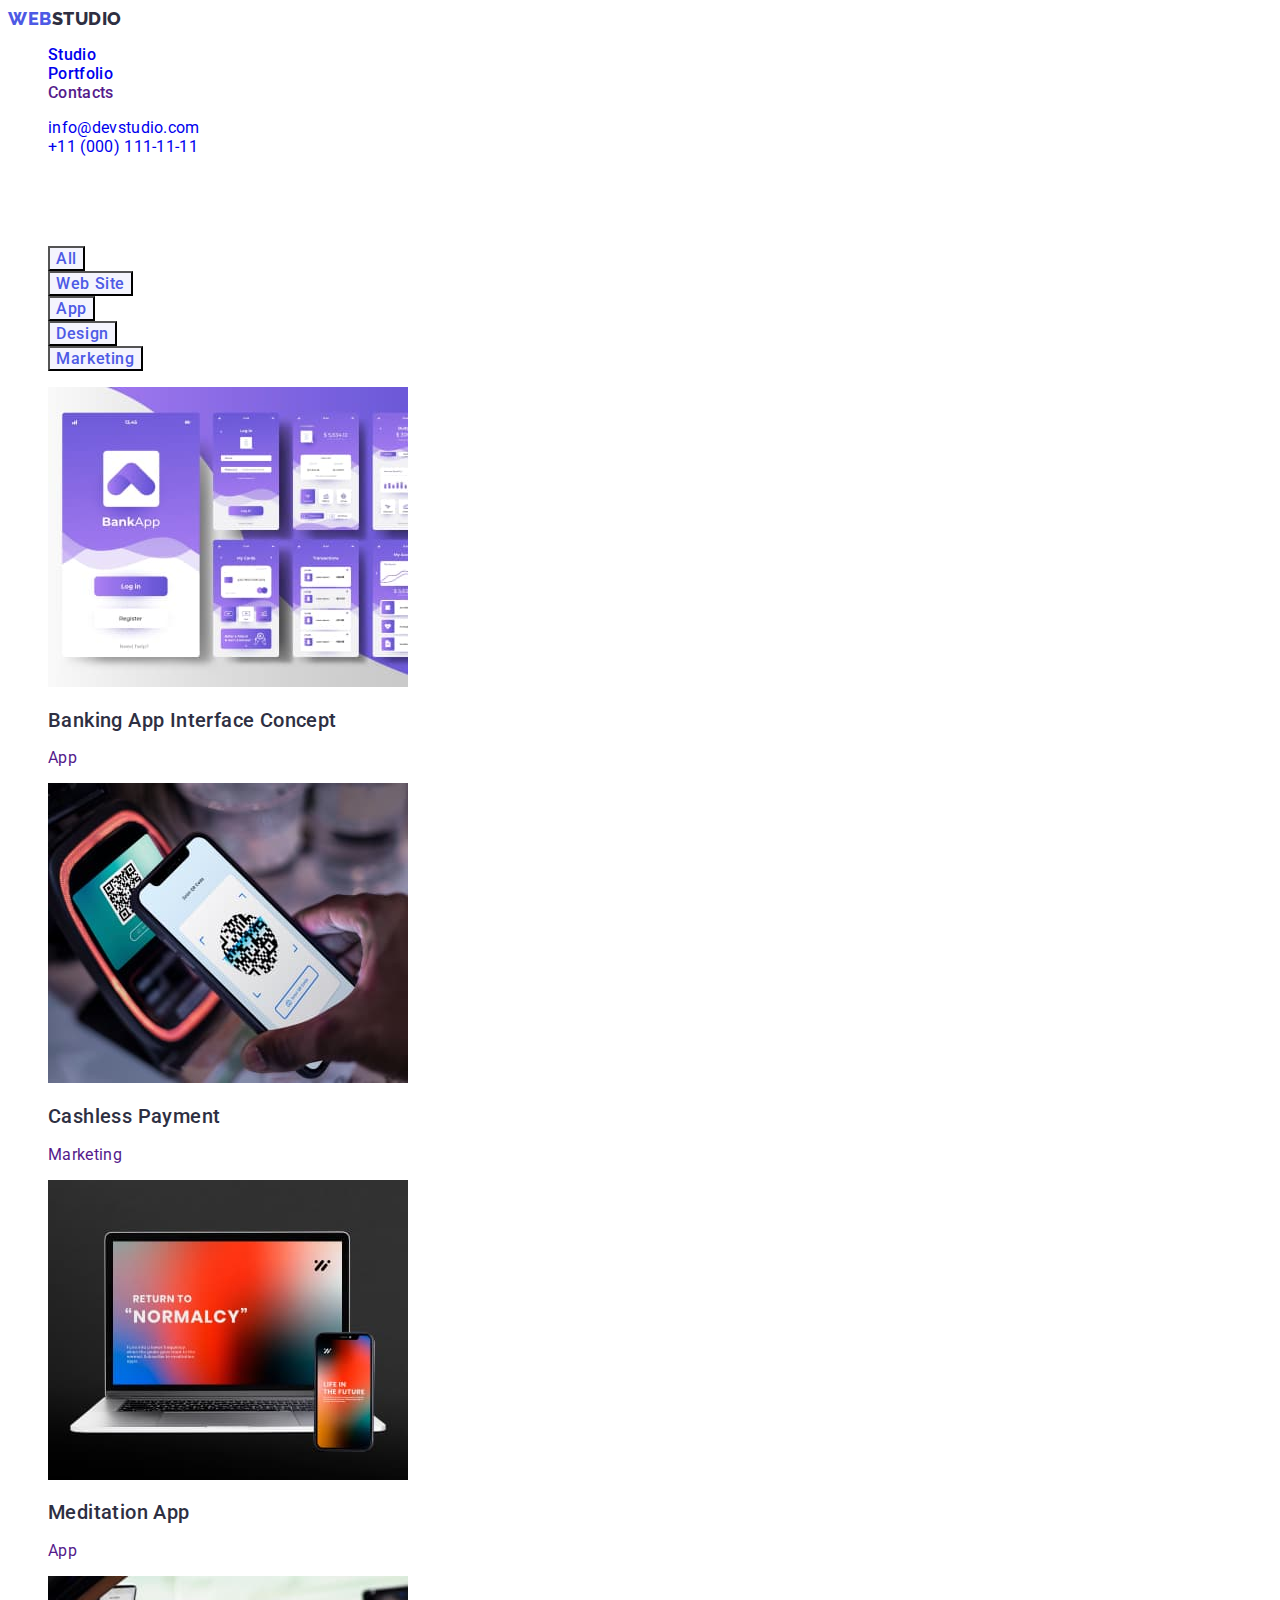
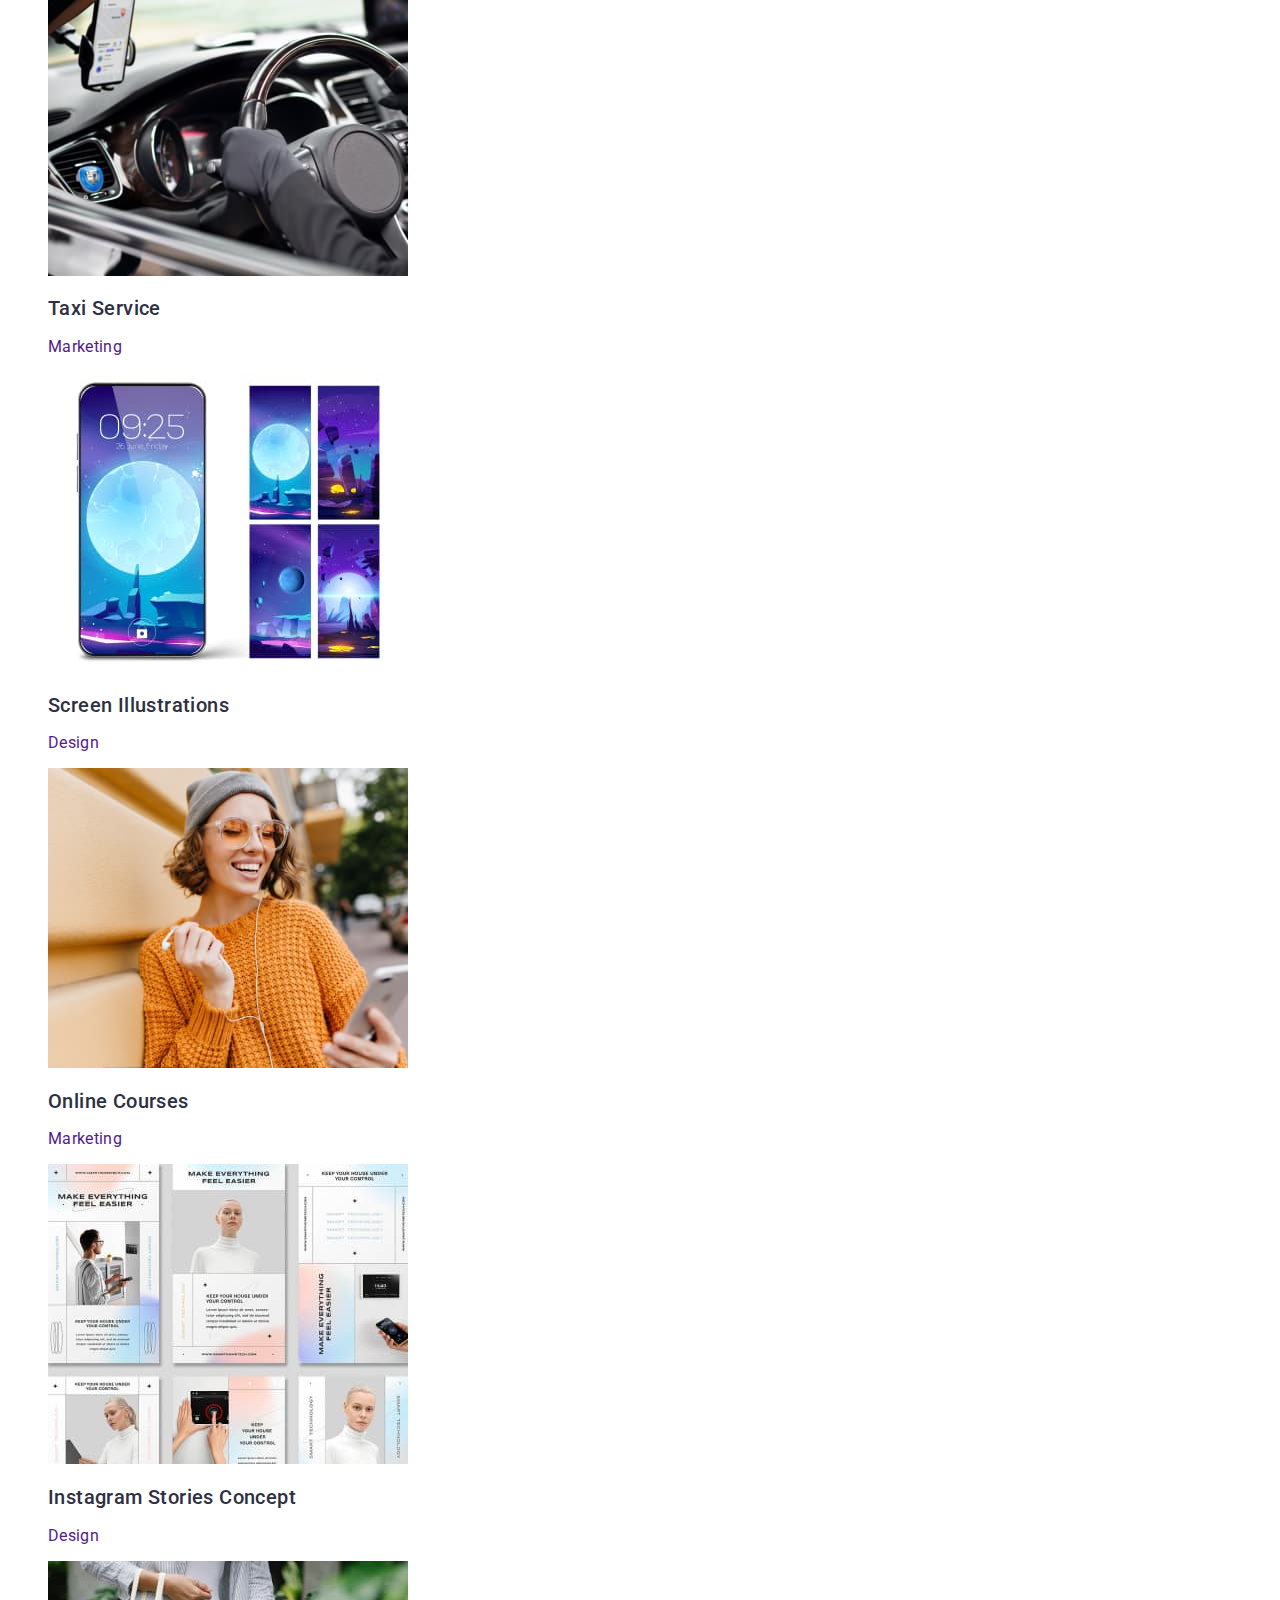
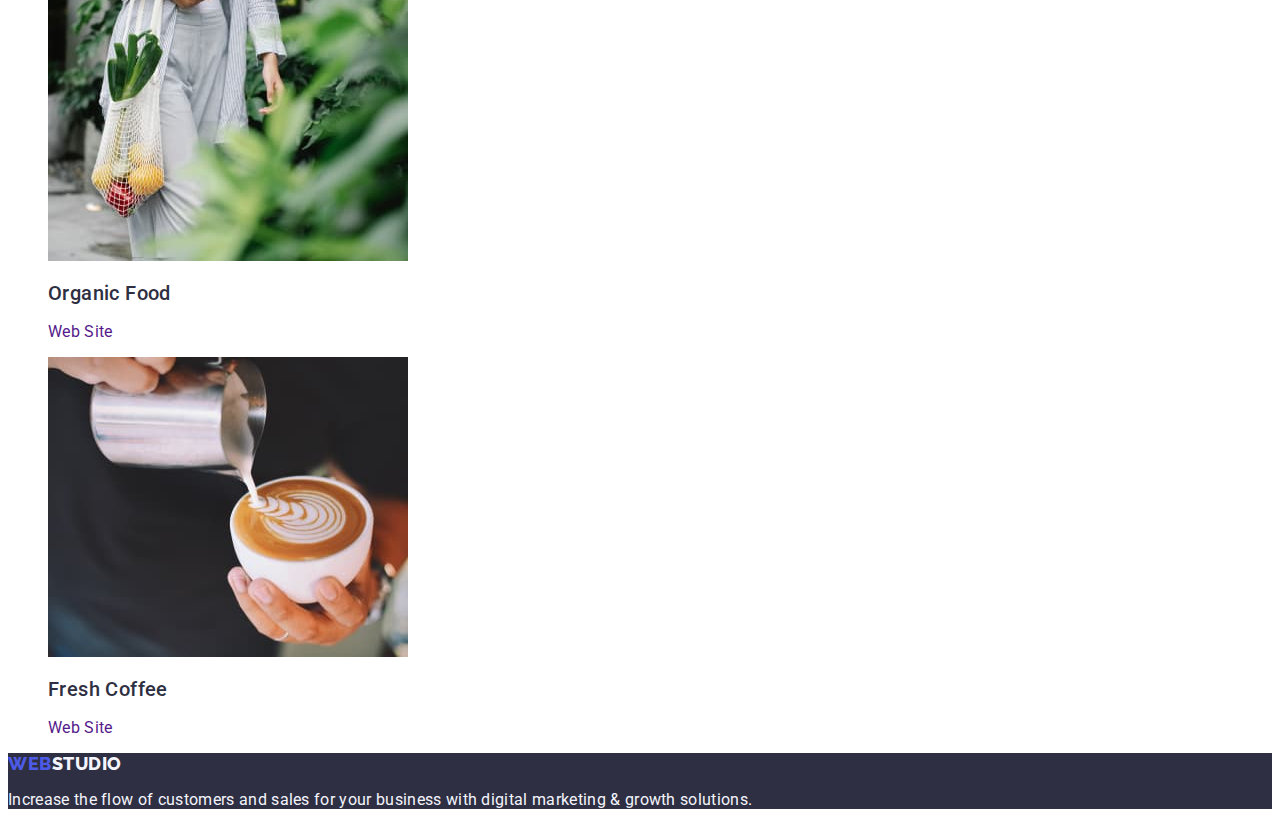
==== portfolio.html @ 608925b1 "update5" ====
<!DOCTYPE html>
<html lang="en">
  <head>
    <meta charset="UTF-8" />
    <meta http-equiv="X-UA-Compatible" content="IE=edge" />
    <meta name="viewport" content="width=device-width, initial-scale=1.0" />
    <title>Document</title>
    <link rel="preconnect" href="https://fonts.googleapis.com" />
    <link rel="preconnect" href="https://fonts.gstatic.com" crossorigin />
    <link
      href="https://fonts.googleapis.com/css2?family=Raleway:wght@800&family=Roboto:wght@400;500;700;900&display=swap"
      rel="stylesheet"
    />
    <link rel="stylesheet" href="./css/style.css" />
  </head>
  <body>
    <header class="page-header">
      <nav class="header-nav">
        <a href="./index.html" class="logo link ">Web<span class="logo logo-part link">Studio</span></a
        >
        <ul class="site-nav-list list">
          <li class="menu-item"><a href="./index.html" class="link">Studio</a></li>
          <li class="menu-item"><a href="./portfolio.html" class="link">Portfolio</a></li>
          <li class="menu-item"><a href="" class="link">Contacts</a></li>
        </ul>
      </nav>
      <address class="contact">
        <ul class="contact-nav-list list">
          <li>
            <a href="mailto:info@devstudio.com" class="email-link link"
              >info@devstudio.com</a
            >
          </li>
          <li>
            <a href="tel:+110001111111" class="tel-link link">+11 (000) 111-11-11</a>
          </li>
        </ul>
      </address>
    </header>

    <main>
      <section class="section">
        <h1 class="section-tittle security">Buttons</h1>
        <ul class="buttons-portfolio list">
          <li><button type="button" class="button">All</button></li>
          <li>
            <button type="button" class="button">Web Site</button>
          </li>
          <li><button type="button" class="button">App</button></li>
          <li>
            <button type="button" class="button">Design</button>
          </li>
          <li>
            <button type="button" class="button">Marketing</button>
          </li>
        </ul>
      
        <ul class="work-examples list">
          <li>
            <a href=""class="link work-examples-link"><img
              src="./images/banking-app-interfa-ceconcept.jpg"
              alt="Banking App Interface Concept"
              width="360"
            />
            <h2 class="title">Banking App Interface Concept</h2>
            <p class="text">App</p></a>
            
          </li>

          <li>
            <a href=""class="link work-examples-link"> <img
              src="./images/cashless-payment.jpg"
              alt="Cashless Payment"
              widht="360"
            />
            <h2 class="title">Cashless Payment</h2>
            <p class="text">Marketing</p></a>
           
          </li>
          <li>
            <a href=""class="link work-examples-link"> <img
              src="./images/meditation-app.jpg"
              alt="Meditation App"
              widht="360"
            />
            <h2 class="title">Meditation App</h2>
            <p class="text">App</p></a>
           
          </li>
          <li>
            <a href=""class="link work-examples-link"><img
              src="./images/taxi-service.jpg"
              alt="Taxi Service"
              widht="360"
            />
            <h2 class="title">Taxi Service</h2>
            <p class="text">Marketing</p></a>
            
          </li>
          <li>
            <a href=""class="link work-examples-link"><img
              src="./images/screen-illustrations.jpg"
              alt="Screen Illustrations"
              widht="360"
            />
            <h2 class="title">Screen Illustrations</h2>
            <p class="text">Design</p></a>
            
          </li>
          <li>
            <a href=""class="link work-examples-link"> <img
              src="./images/online-courses.jpg"
              alt="Online Courses"
              widht="360"
            />
            <h2 class="title">Online Courses</h2>
            <p class="text">Marketing</p></a>
           
          </li>
          <li>
            <a href=""class="link work-examples-link"><img
              src="./images/instagram-stories-concept.jpg"
              alt="Instagram Stories Concept"
              widht="360"
            />
            <h2 class="title">Instagram Stories Concept</h2>
            <p class="text">Design</p></a>
            
          </li>
          <li>
            <a href=""class="link work-examples-link"><img
              src="./images/organic-food.jpg"
              alt="Organic Food"
              widht="360"
            />
            <h2 class="title">Organic Food</h2>
            <p class="text">Web Site</p></a>
            
          </li>

          <li>
            <a href=""class="link work-examples-link"><img
              src="./images/fresh-coffee.jpg"
              alt="Fresh Coffee"
              widht="360"
            /><h2 class="title">Fresh Coffee</h2>
            <p class="text">Web Site</p></a>
            
            
          </li>
        </ul>
      </section>
    </main>
    <footer class="footer-content">
        <a href="./index.html" class="logo link">Web<span class="logo logo-part logo-footer link">Studio</span></a
          >
      <p class="text-footer">
        Increase the flow of customers and sales for your business with digital
        marketing & growth solutions.
      </p>
    </footer>
  </body>
</html>
---- css/style.css ----
/* :root {
  --main-font-family: "Roboto", sans-serif;
  --secondary-font-family: "Raleway", sans-serif;
  --primary-text-color: #434455;
  --title-text-color: #2e2f42;
  --accent-color: #4d5ae5;
  --primary-white-color: #fff;
  --hero-background-color: #2e2f42;
  --secondary-background-color: #f4f4fd;
  --buttom-focus-color: #404bbf;} */
.list {
  list-style: none;
}
.link {
  text-decoration: none;
}
.security {
  visibility: hidden;
}
button {
  cursor: pointer;
}
body {
  font-family: "Roboto", sans-serif; 
  letter-spacing: 0.02em;
  color: #434455;
  background-color: #fff;
}
.section-tittle {
  font-weight: 700;
  font-size: 36px;
  line-height: 1,11;
  text-align: center;
  text-transform: capitalize;
  color: #2E2F42;
}
.title {
  font-weight: 700;
  font-size: 36px;
  line-height: 1,11;
  text-transform: capitalize;
  letter-spacing: 0.02em;
  color: #2E2F42;
}
.text {
  font-weight: 400;
  font-size: 16px;
  line-height: 1,5;
}

/* header */
/* logo */
.logo {
  font-family:"Raleway", sans-serif ;
  font-weight: 800;
  font-size: 18px;
  line-height: 1.17;
  letter-spacing: 0.03em;
  text-transform: uppercase;
  text-decoration: none;
  color: #4d5ae5;

}
.logo-part {
  color: #2E2F42;
}
/* nav link */
.menu-item {
  font-weight: 500;
  font-size: 16px;
  line-height: 1,5;
  color: #2e2f42;
}
.menu-item:hover,
.menu-item:focus {
  color: #404bbf;
}

/* contact */
.contact-nav-list {
  font-weight: 400;
  font-size: 16px;
  line-height: 1,5;
  font-style: normal;
  color: #434455;
}
.email-link:hover,
.email-link:focus {
  color: #404bbf;
}
.tel-link:hover,
.tel-link:focus {
  color: #404bbf;
}
/* hero */
.hero-solutions,
.footer-content {
  background-color: #2E2F42;
}
/* hero title */
.hero-title {
  font-weight: 700;
  font-size: 56px;
  line-height: 1,07;
  text-align: center;
  letter-spacing: 0.02em;
  color: #fff;
}
/* hero button */
.modal-open-button {font-family: "Roboto", sans-serif;
  font-weight: 500;
  font-size: 16px;
  line-height: 1,5;
  align-items: center;
  letter-spacing: 0.04em;
  text-transform: uppercase;
  color: #fff;
background-color: #4d5ae5;
}
.modal-open-button:hover,
.modal-open-button:focus{ background-color: #404BBF;}
/* sections */
.title-benefits{font-weight: 500;
  font-size: 20px;
  line-height: 1,2;
  color: #2E2F42;}
.background-section-our-team {
  background-color: #F4F4FD;
}
.cards-team{ background-color:#fff;}
/* buttons */
.button {
  font-family: "Roboto", sans-serif;
  font-weight: 500;
  font-size: 16px;
  line-height: 1,5;
  display: flex;
  letter-spacing: 0.04em;
  color: #4d5ae5;
  background-color: #F4F4FD;
}
.button:hover,
.button:focus {
  color: #fff;
  background-color: #404bbf;
}
/* footer */
.logo-footer{color: #F4F4FD;}
.text-footer{color: #F4F4FD;} 

/* portfolio */
.work-examples .title{ font-weight: 500;
  font-size: 20px;
  line-height: 1,2;}
  .work-examples .text{ font-weight: 400;
    font-size: 16px;
    line-height: 1,2;}
    .work-examples-link:hover,
    .work-examples-link:focus{color: #404bbf;}
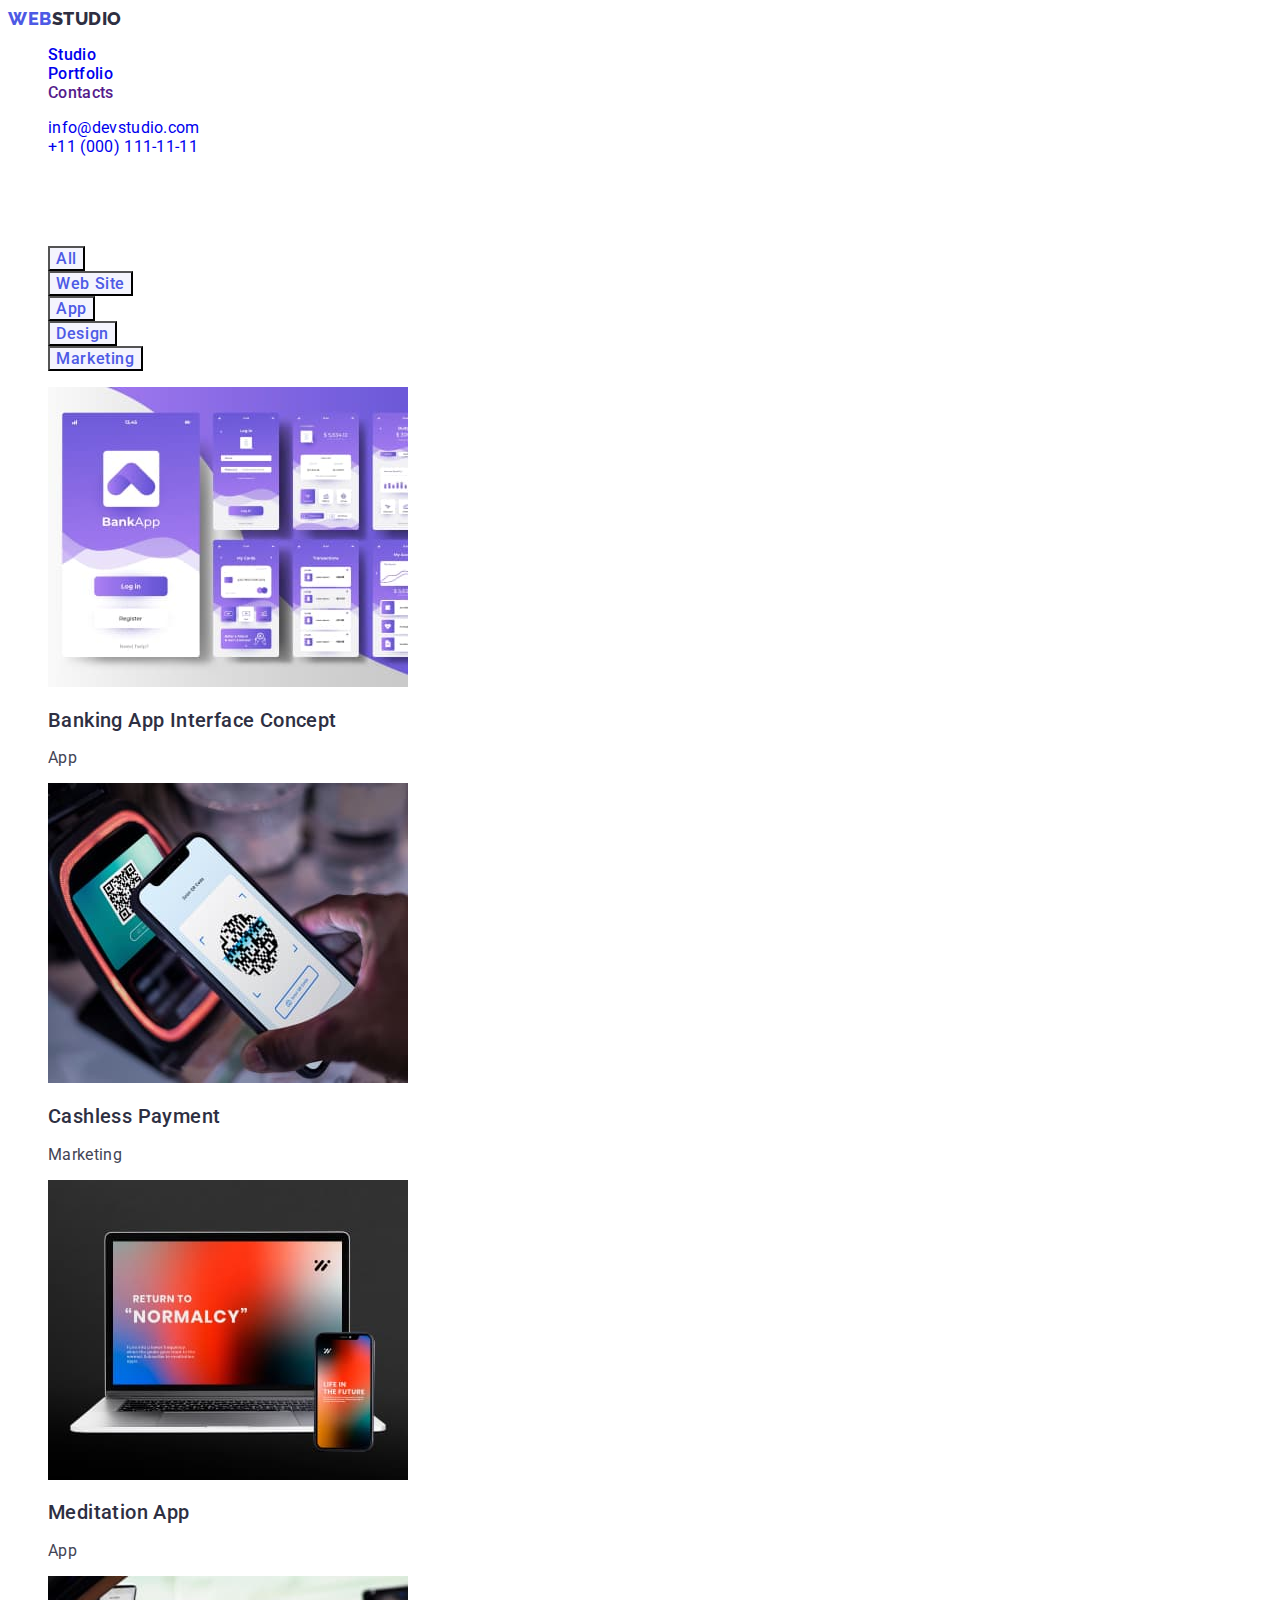
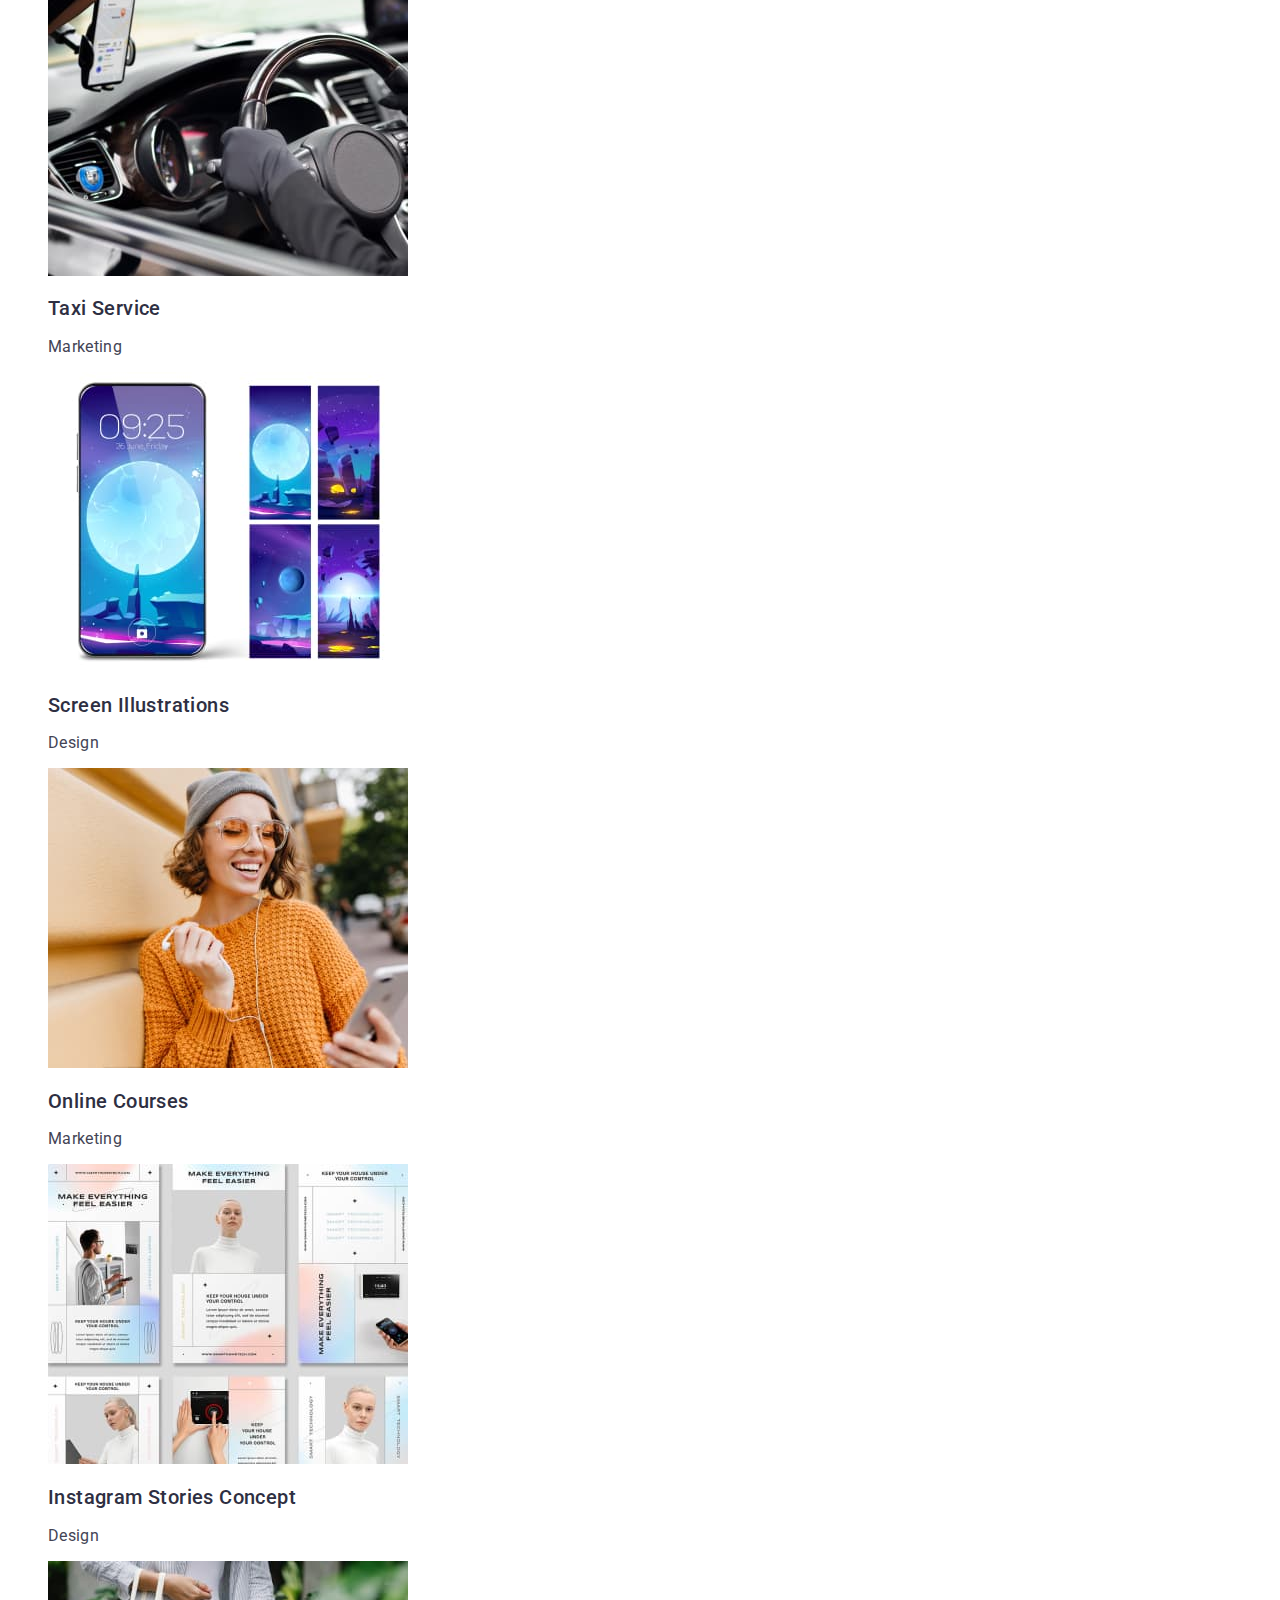
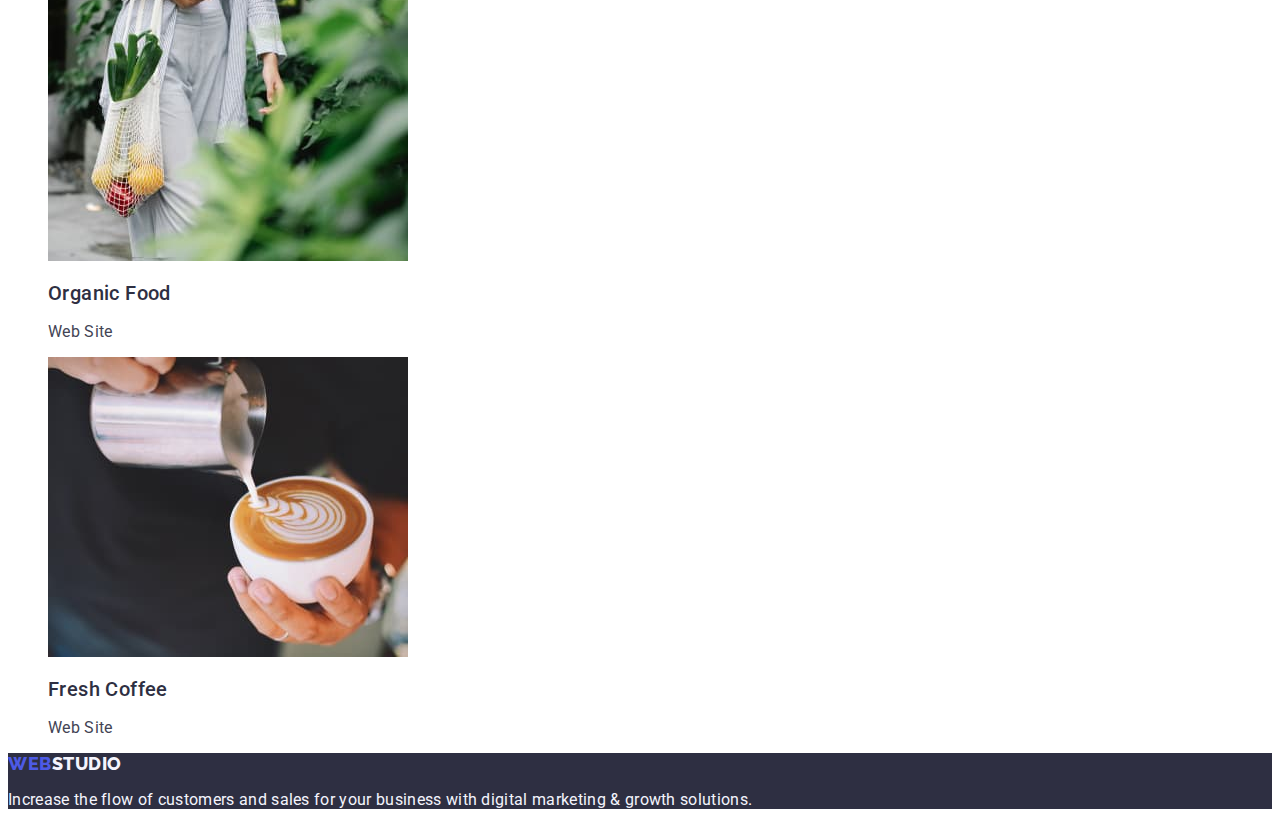
==== commit c8a0ab4b: "symmary5" ====
--- a/portfolio.html
+++ b/portfolio.html
@@ -57,94 +57,103 @@
       
         <ul class="work-examples list">
           <li>
-            <a href=""class="link work-examples-link"><img
+            <a href="" class="link work-examples-link"><img
               src="./images/banking-app-interfa-ceconcept.jpg"
+              width="360"
               alt="Banking App Interface Concept"
-              width="360"
+        
             />
-            <h2 class="title">Banking App Interface Concept</h2>
-            <p class="text">App</p></a>
+            <h2 class="title title-work-examples">Banking App Interface Concept</h2>
+            <p class="text work">App</p></a>
             
           </li>
 
           <li>
-            <a href=""class="link work-examples-link"> <img
+            <a href="" class="link work-examples-link"> <img
               src="./images/cashless-payment.jpg"
+              widht="360"
               alt="Cashless Payment"
-              widht="360"
+              
             />
-            <h2 class="title">Cashless Payment</h2>
-            <p class="text">Marketing</p></a>
+            <h2 class="title title-work-examples">Cashless Payment</h2>
+            <p class="text work">Marketing</p></a>
            
           </li>
           <li>
-            <a href=""class="link work-examples-link"> <img
+            <a href="" class="link work-examples-link"> <img
               src="./images/meditation-app.jpg"
+              widht="360"
               alt="Meditation App"
-              widht="360"
+              
             />
-            <h2 class="title">Meditation App</h2>
-            <p class="text">App</p></a>
+            <h2 class="title title-benefits">Meditation App</h2>
+            <p class="text work">App</p></a>
            
           </li>
           <li>
-            <a href=""class="link work-examples-link"><img
+            <a href="" class="link work-examples-link"><img
               src="./images/taxi-service.jpg"
+              widht="360"
               alt="Taxi Service"
-              widht="360"
+              
             />
-            <h2 class="title">Taxi Service</h2>
-            <p class="text">Marketing</p></a>
+            <h2 class="title title-benefits">Taxi Service</h2>
+            <p class="text work">Marketing</p></a>
             
           </li>
           <li>
-            <a href=""class="link work-examples-link"><img
+            <a href="" class="link work-examples-link"><img
               src="./images/screen-illustrations.jpg"
+              widht="360"
               alt="Screen Illustrations"
-              widht="360"
+              
             />
-            <h2 class="title">Screen Illustrations</h2>
-            <p class="text">Design</p></a>
+            <h2 class="title title-benefits">Screen Illustrations</h2>
+            <p class="text work">Design</p></a>
             
           </li>
           <li>
-            <a href=""class="link work-examples-link"> <img
+            <a href="" class="link work-examples-link"> <img
               src="./images/online-courses.jpg"
+              widht="360"
               alt="Online Courses"
-              widht="360"
+             
             />
-            <h2 class="title">Online Courses</h2>
-            <p class="text">Marketing</p></a>
+            <h2 class="title title-benefits">Online Courses</h2>
+            <p class="text work">Marketing</p></a>
            
           </li>
           <li>
-            <a href=""class="link work-examples-link"><img
+            <a href="" class="link work-examples-link"><img
               src="./images/instagram-stories-concept.jpg"
+              widht="360"
               alt="Instagram Stories Concept"
-              widht="360"
+              
             />
-            <h2 class="title">Instagram Stories Concept</h2>
-            <p class="text">Design</p></a>
+            <h2 class="title title-benefits">Instagram Stories Concept</h2>
+            <p class="text work">Design</p></a>
             
           </li>
           <li>
-            <a href=""class="link work-examples-link"><img
+            <a href="" class="link work-examples-link"><img
               src="./images/organic-food.jpg"
+              widht="360"
               alt="Organic Food"
-              widht="360"
+              
             />
-            <h2 class="title">Organic Food</h2>
-            <p class="text">Web Site</p></a>
+            <h2 class="title title-benefits">Organic Food</h2>
+            <p class="text work">Web Site</p></a>
             
           </li>
 
           <li>
-            <a href=""class="link work-examples-link"><img
+            <a href="" class="link work-examples-link"><img
               src="./images/fresh-coffee.jpg"
+              widht="360"
               alt="Fresh Coffee"
-              widht="360"
-            /><h2 class="title">Fresh Coffee</h2>
-            <p class="text">Web Site</p></a>
+             
+            /><h2 class="title title-benefits">Fresh Coffee</h2>
+            <p class="text work">Web Site</p></a>
             
             
           </li>
--- a/css/style.css
+++ b/css/style.css
@@ -70,13 +70,17 @@
   font-weight: 500;
   font-size: 16px;
   line-height: 1,5;
-  color: #2e2f42;
+  font-style: normal;
+  color: #434455;
 }
 .menu-item:hover,
 .menu-item:focus {
   color: #404bbf;
 }
-
+.primary:hover,
+.primary:focus{color: #404bbf;}
+.menu-item-link{color: #2e2f42;
+  line-height: 1.5;}
 /* contact */
 .contact-nav-list {
   font-weight: 400;
@@ -129,6 +133,7 @@
   background-color: #F4F4FD;
 }
 .cards-team{ background-color:#fff;}
+
 /* buttons */
 .button {
   font-family: "Roboto", sans-serif;
@@ -145,6 +150,7 @@
   color: #fff;
   background-color: #404bbf;
 }
+.title-work-examples{}
 /* footer */
 .logo-footer{color: #F4F4FD;}
 .text-footer{color: #F4F4FD;} 
@@ -157,4 +163,5 @@
     font-size: 16px;
     line-height: 1,2;}
     .work-examples-link:hover,
-    .work-examples-link:focus{color: #404bbf;}+    .work-examples-link:focus{color: #404bbf;}
+    .work{color: #434455;}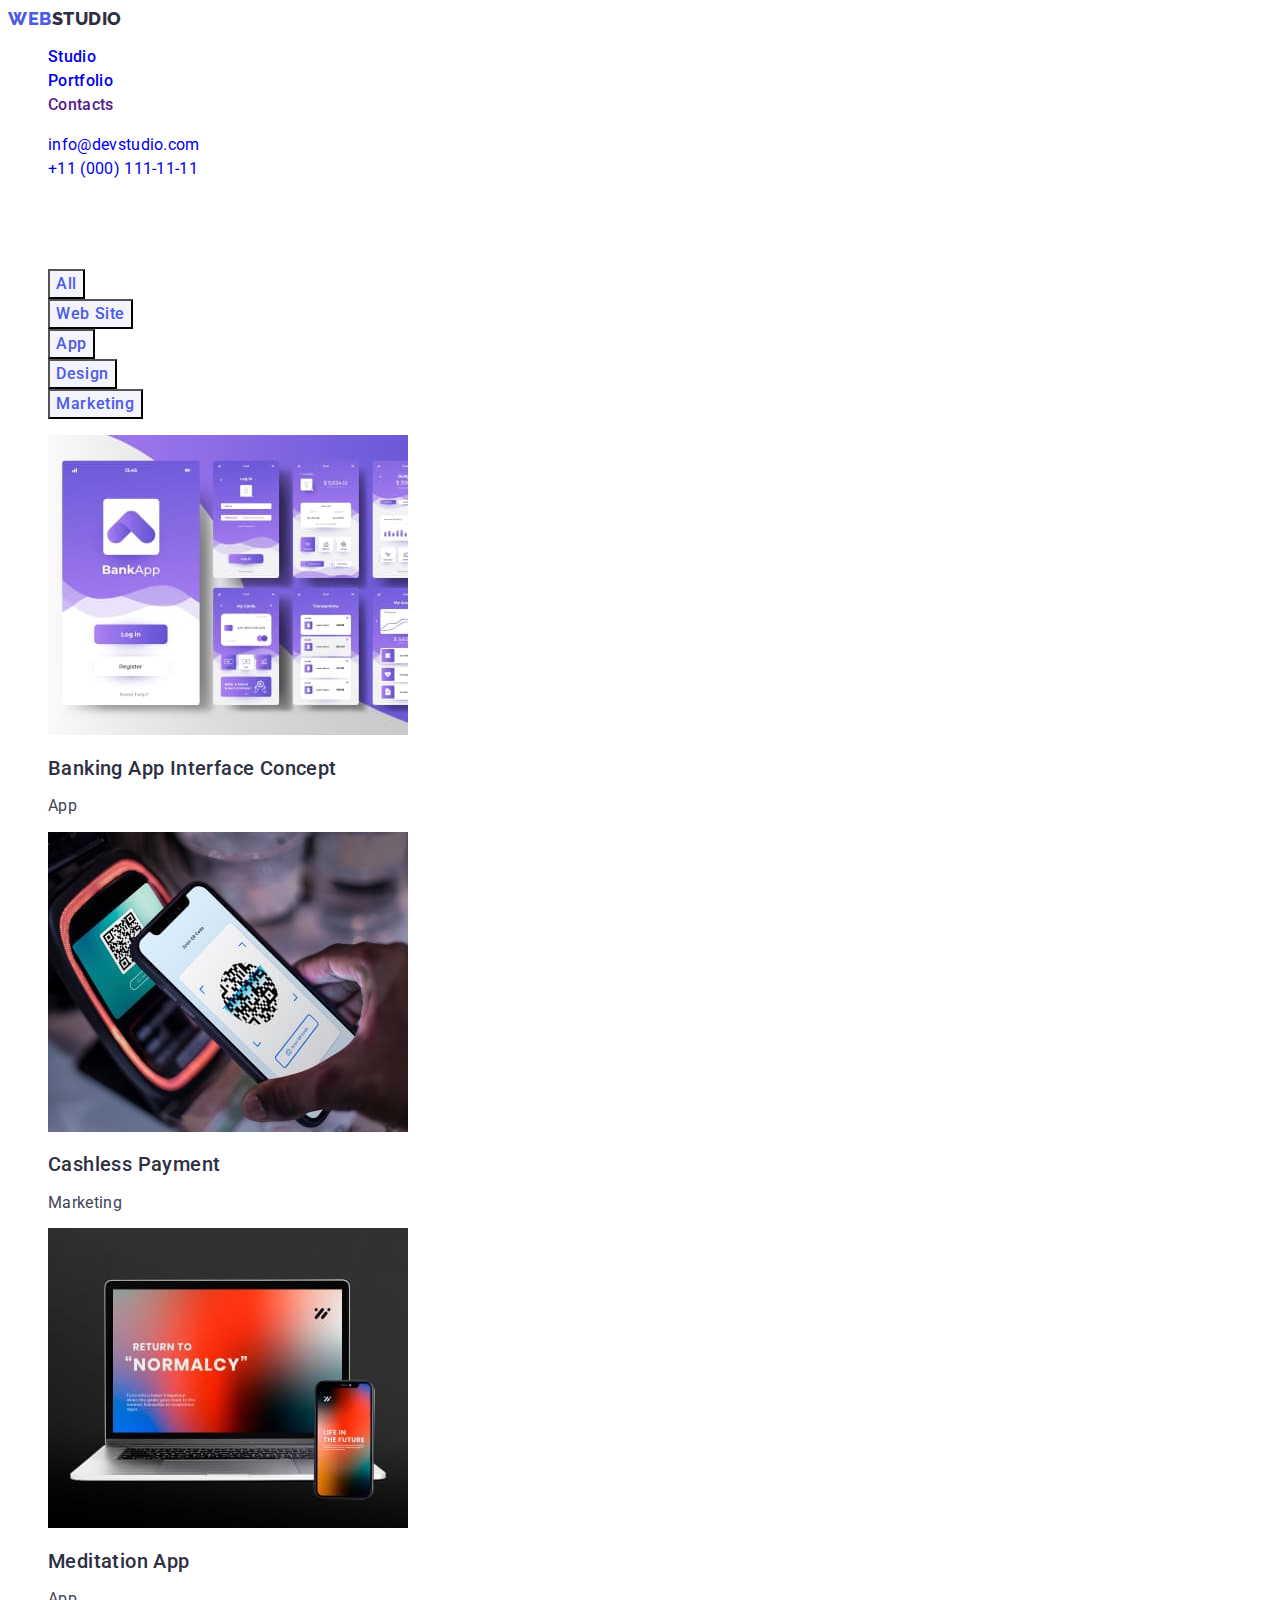
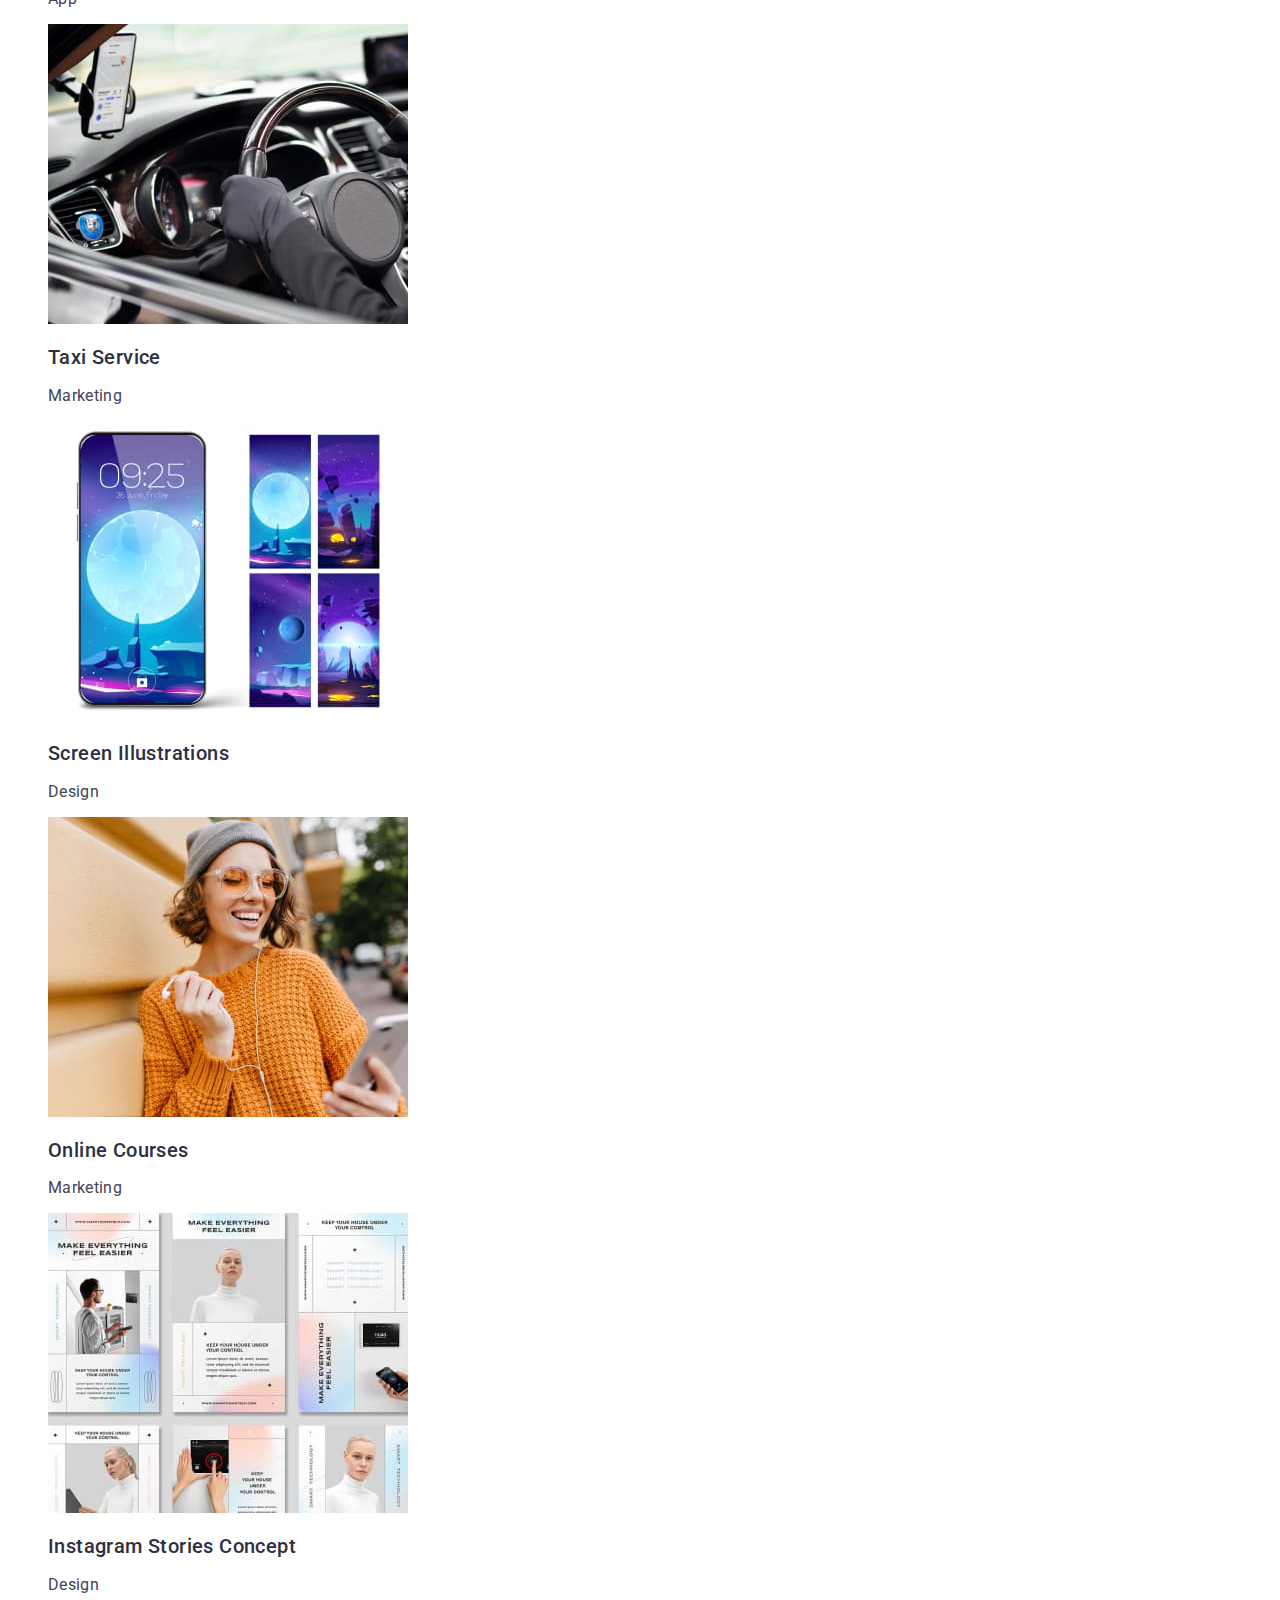
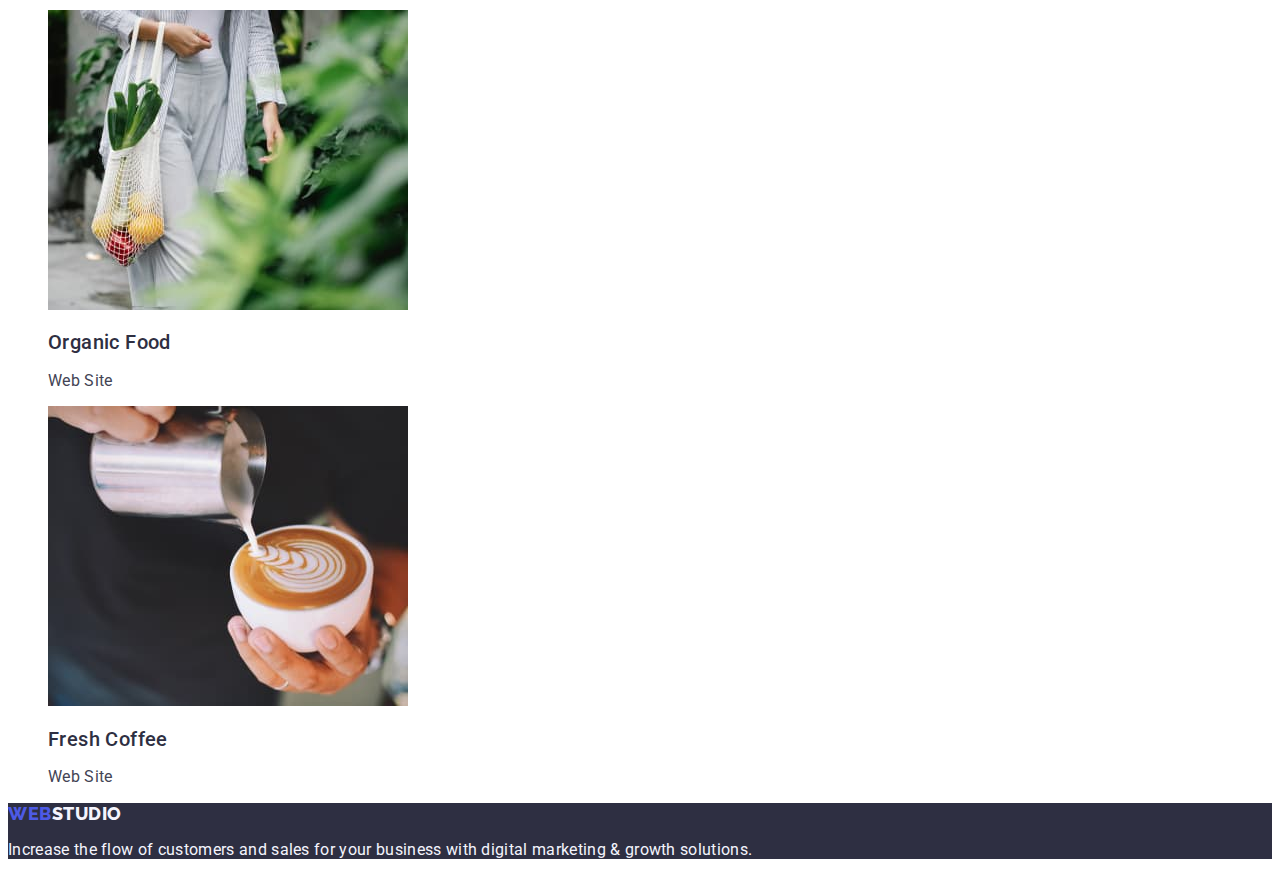
==== commit 44d33bcc: "summary333" ====
--- a/portfolio.html
+++ b/portfolio.html
@@ -16,11 +16,16 @@
   <body>
     <header class="page-header">
       <nav class="header-nav">
-        <a href="./index.html" class="logo link ">Web<span class="logo logo-part link">Studio</span></a
+        <a href="./index.html" class="logo link"
+          >Web<span class="logo logo-part link">Studio</span></a
         >
         <ul class="site-nav-list list">
-          <li class="menu-item"><a href="./index.html" class="link">Studio</a></li>
-          <li class="menu-item"><a href="./portfolio.html" class="link">Portfolio</a></li>
+          <li class="menu-item">
+            <a href="./index.html" class="link">Studio</a>
+          </li>
+          <li class="menu-item">
+            <a href="./portfolio.html" class="link">Portfolio</a>
+          </li>
           <li class="menu-item"><a href="" class="link">Contacts</a></li>
         </ul>
       </nav>
@@ -32,7 +37,9 @@
             >
           </li>
           <li>
-            <a href="tel:+110001111111" class="tel-link link">+11 (000) 111-11-11</a>
+            <a href="tel:+110001111111" class="tel-link link"
+              >+11 (000) 111-11-11</a
+            >
           </li>
         </ul>
       </address>
@@ -54,115 +61,127 @@
             <button type="button" class="button">Marketing</button>
           </li>
         </ul>
-      
+
         <ul class="work-examples list">
           <li>
-            <a href="" class="link work-examples-link"><img
-              src="./images/banking-app-interfa-ceconcept.jpg"
-              width="360"
-              alt="Banking App Interface Concept"
-        
-            />
-            <h2 class="title title-work-examples">Banking App Interface Concept</h2>
-            <p class="text work">App</p></a>
+            <a href="" class="link work-examples-link"
+              ><img
+                src="./images/banking-app-interfa-ceconcept.jpg"
+                alt="Banking App Interface Concept"
+                width="360"
+              />
+              <h2 class="title title-work-examples">
+                Banking App Interface Concept
+              </h2>
+              <p class="text work">App</p>
+              </a>
             
           </li>
 
           <li>
-            <a href="" class="link work-examples-link"> <img
-              src="./images/cashless-payment.jpg"
-              widht="360"
-              alt="Cashless Payment"
-              
-            />
-            <h2 class="title title-work-examples">Cashless Payment</h2>
-            <p class="text work">Marketing</p></a>
-           
+            <a href="" class="link work-examples-link">
+              <img
+                src="./images/cashless-payment.jpg"
+                
+                alt="Cashless Payment"
+                width="360"
+              />
+              <h2 class="title title-work-examples">Cashless Payment</h2>
+              <p class="text work">Marketing</p></a
+            >
           </li>
           <li>
-            <a href="" class="link work-examples-link"> <img
-              src="./images/meditation-app.jpg"
-              widht="360"
-              alt="Meditation App"
-              
-            />
-            <h2 class="title title-benefits">Meditation App</h2>
-            <p class="text work">App</p></a>
-           
+            <a href="" class="link work-examples-link">
+              <img
+                src="./images/meditation-app.jpg"
+                
+                alt="Meditation App"
+                width="360"
+              />
+              <h2 class="title title-benefits">Meditation App</h2>
+              <p class="text work">App</p></a
+            >
           </li>
           <li>
-            <a href="" class="link work-examples-link"><img
-              src="./images/taxi-service.jpg"
-              widht="360"
-              alt="Taxi Service"
-              
-            />
-            <h2 class="title title-benefits">Taxi Service</h2>
-            <p class="text work">Marketing</p></a>
-            
+            <a href="" class="link work-examples-link"
+              ><img
+                src="./images/taxi-service.jpg"
+                
+                alt="Taxi Service"
+                width="360"
+              />
+              <h2 class="title title-benefits">Taxi Service</h2>
+              <p class="text work">Marketing</p></a
+            >
           </li>
           <li>
-            <a href="" class="link work-examples-link"><img
-              src="./images/screen-illustrations.jpg"
-              widht="360"
-              alt="Screen Illustrations"
-              
-            />
-            <h2 class="title title-benefits">Screen Illustrations</h2>
-            <p class="text work">Design</p></a>
-            
+            <a href="" class="link work-examples-link"
+              ><img
+                src="./images/screen-illustrations.jpg"
+               
+                alt="Screen Illustrations"
+                width="360"
+              />
+              <h2 class="title title-benefits">Screen Illustrations</h2>
+              <p class="text work">Design</p></a
+            >
           </li>
           <li>
-            <a href="" class="link work-examples-link"> <img
-              src="./images/online-courses.jpg"
-              widht="360"
-              alt="Online Courses"
-             
-            />
-            <h2 class="title title-benefits">Online Courses</h2>
-            <p class="text work">Marketing</p></a>
-           
+            <a href="" class="link work-examples-link">
+              <img
+                src="./images/online-courses.jpg"
+                
+                alt="Online Courses"
+                width="360"
+              />
+              <h2 class="title title-benefits">Online Courses</h2>
+              <p class="text work">Marketing</p></a
+            >
           </li>
           <li>
-            <a href="" class="link work-examples-link"><img
-              src="./images/instagram-stories-concept.jpg"
-              widht="360"
-              alt="Instagram Stories Concept"
-              
-            />
-            <h2 class="title title-benefits">Instagram Stories Concept</h2>
-            <p class="text work">Design</p></a>
-            
+            <a href="" class="link work-examples-link"
+              ><img
+                src="./images/instagram-stories-concept.jpg"
+                
+                alt="Instagram Stories Concept"
+                width="360"
+              />
+              <h2 class="title title-benefits">Instagram Stories Concept</h2>
+              <p class="text work">Design</p></a
+            >
           </li>
           <li>
-            <a href="" class="link work-examples-link"><img
-              src="./images/organic-food.jpg"
-              widht="360"
-              alt="Organic Food"
-              
-            />
-            <h2 class="title title-benefits">Organic Food</h2>
-            <p class="text work">Web Site</p></a>
-            
+            <a href="" class="link work-examples-link"
+              ><img
+                src="./images/organic-food.jpg"
+               
+                alt="Organic Food"
+                width="360"
+              />
+              <h2 class="title title-benefits">Organic Food</h2>
+              <p class="text work">Web Site</p></a
+            >
           </li>
 
           <li>
-            <a href="" class="link work-examples-link"><img
-              src="./images/fresh-coffee.jpg"
-              widht="360"
-              alt="Fresh Coffee"
-             
-            /><h2 class="title title-benefits">Fresh Coffee</h2>
-            <p class="text work">Web Site</p></a>
-            
-            
+            <a href="" class="link work-examples-link"
+              ><img
+                src="./images/fresh-coffee.jpg"
+                
+                alt="Fresh Coffee"
+                width="360"
+              />
+              <h2 class="title title-benefits">Fresh Coffee</h2>
+              <p class="text work">Web Site</p></a
+            >
           </li>
         </ul>
       </section>
     </main>
     <footer class="footer-content">
-        <a href="./index.html" class="logo link">Web<span class="logo logo-part logo-footer link">Studio</span></a
-          >
+      <a href="./index.html" class="logo link"
+        >Web<span class="logo logo-part logo-footer link">Studio</span></a
+      >
       <p class="text-footer">
         Increase the flow of customers and sales for your business with digital
         marketing & growth solutions.
--- a/css/style.css
+++ b/css/style.css
@@ -30,7 +30,7 @@
 .section-tittle {
   font-weight: 700;
   font-size: 36px;
-  line-height: 1,11;
+  line-height: 1.11;
   text-align: center;
   text-transform: capitalize;
   color: #2E2F42;
@@ -38,7 +38,7 @@
 .title {
   font-weight: 700;
   font-size: 36px;
-  line-height: 1,11;
+  line-height: 1.11;
   text-transform: capitalize;
   letter-spacing: 0.02em;
   color: #2E2F42;
@@ -46,7 +46,7 @@
 .text {
   font-weight: 400;
   font-size: 16px;
-  line-height: 1,5;
+  line-height: 1.5;
 }
 
 /* header */
@@ -69,7 +69,7 @@
 .menu-item {
   font-weight: 500;
   font-size: 16px;
-  line-height: 1,5;
+  line-height: 1.5;
   font-style: normal;
   color: #434455;
 }
@@ -85,18 +85,16 @@
 .contact-nav-list {
   font-weight: 400;
   font-size: 16px;
-  line-height: 1,5;
+  line-height: 1.5;
   font-style: normal;
   color: #434455;
 }
-.email-link:hover,
-.email-link:focus {
-  color: #404bbf;
-}
-.tel-link:hover,
-.tel-link:focus {
-  color: #404bbf;
-}
+.contacts-link:hover,
+.contacts-link:focus 
+{ color: #404bbf;}
+.contacts-link{line-height: 1.5;
+color:  #434455;}
+.contact{ font-style: normal;}
 /* hero */
 .hero-solutions,
 .footer-content {
@@ -106,7 +104,7 @@
 .hero-title {
   font-weight: 700;
   font-size: 56px;
-  line-height: 1,07;
+  line-height: 1.07;
   text-align: center;
   letter-spacing: 0.02em;
   color: #fff;
@@ -115,7 +113,7 @@
 .modal-open-button {font-family: "Roboto", sans-serif;
   font-weight: 500;
   font-size: 16px;
-  line-height: 1,5;
+  line-height: 1.5;
   align-items: center;
   letter-spacing: 0.04em;
   text-transform: uppercase;
@@ -127,7 +125,7 @@
 /* sections */
 .title-benefits{font-weight: 500;
   font-size: 20px;
-  line-height: 1,2;
+  line-height: 1.2;
   color: #2E2F42;}
 .background-section-our-team {
   background-color: #F4F4FD;
@@ -139,7 +137,7 @@
   font-family: "Roboto", sans-serif;
   font-weight: 500;
   font-size: 16px;
-  line-height: 1,5;
+  line-height: 1.5;
   display: flex;
   letter-spacing: 0.04em;
   color: #4d5ae5;
@@ -158,10 +156,10 @@
 /* portfolio */
 .work-examples .title{ font-weight: 500;
   font-size: 20px;
-  line-height: 1,2;}
+  line-height: 1.2;}
   .work-examples .text{ font-weight: 400;
     font-size: 16px;
-    line-height: 1,2;}
+    line-height: 1.2;}
     .work-examples-link:hover,
     .work-examples-link:focus{color: #404bbf;}
     .work{color: #434455;}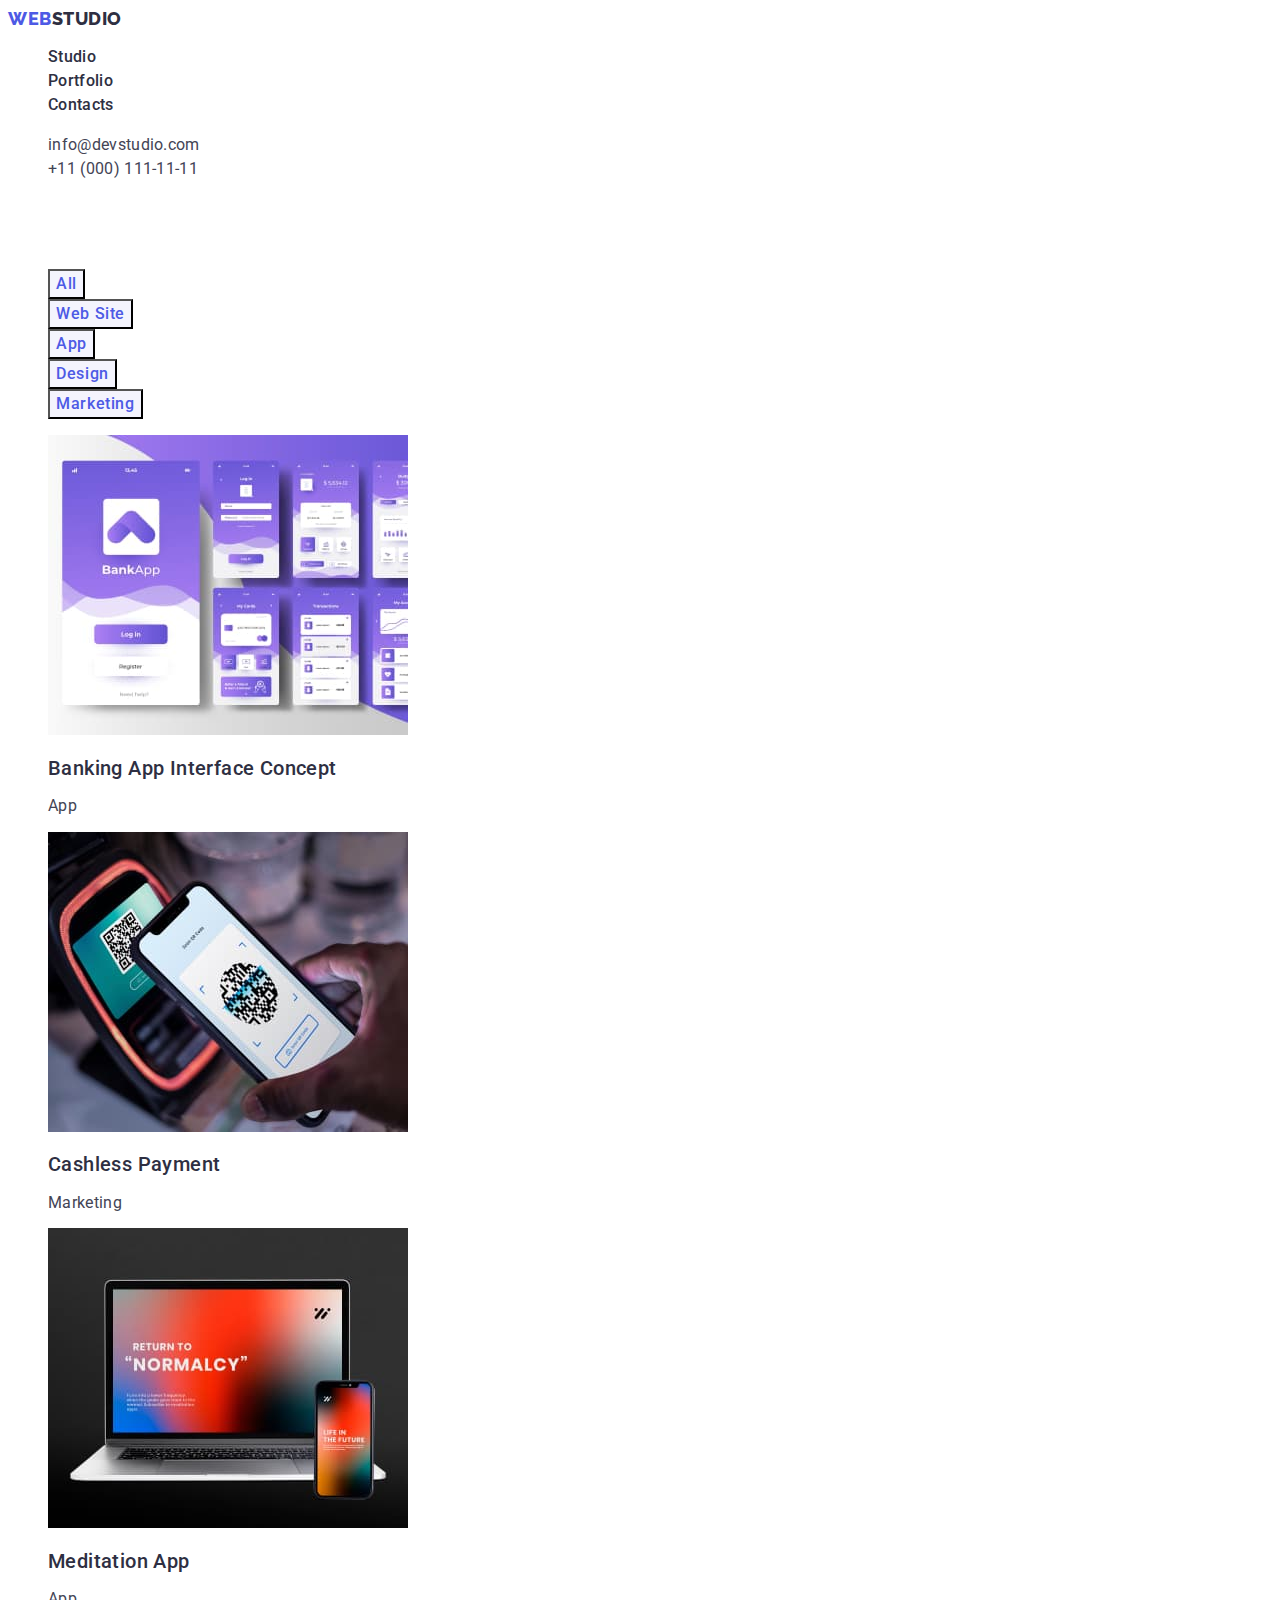
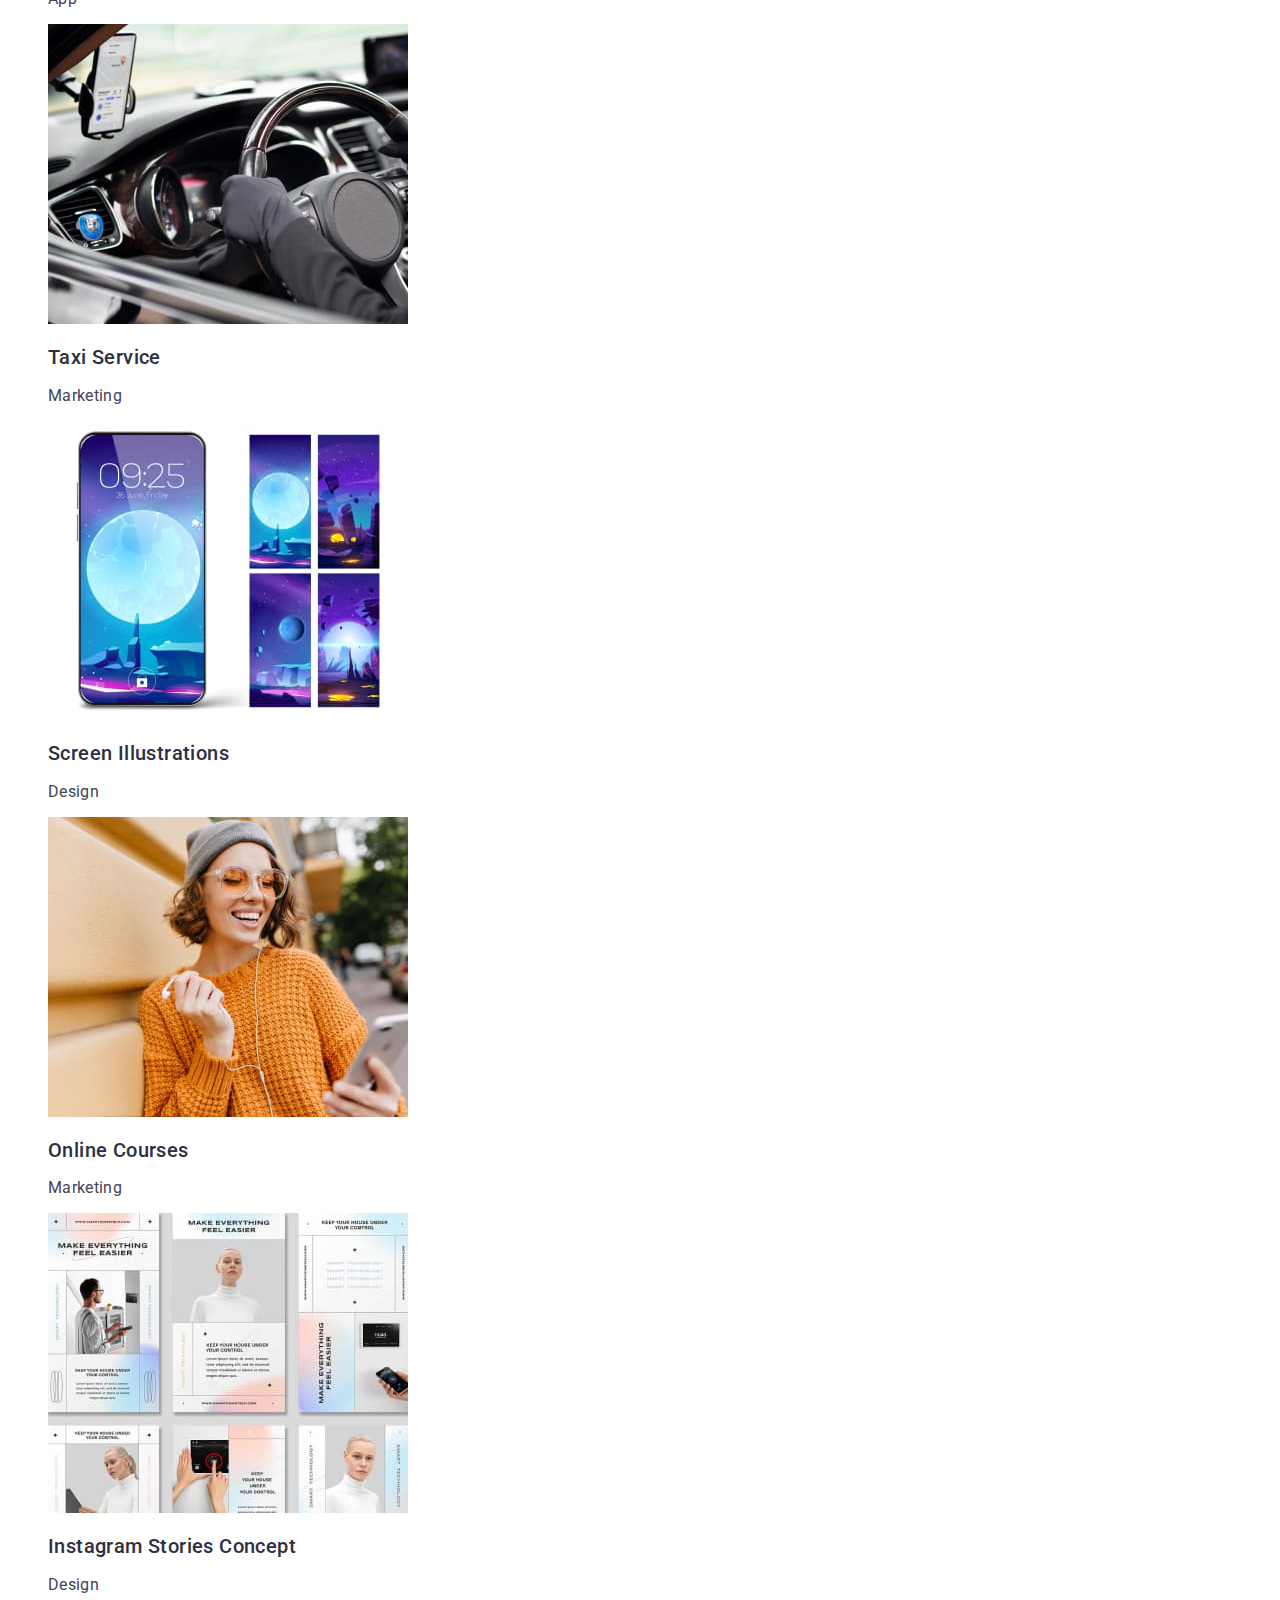
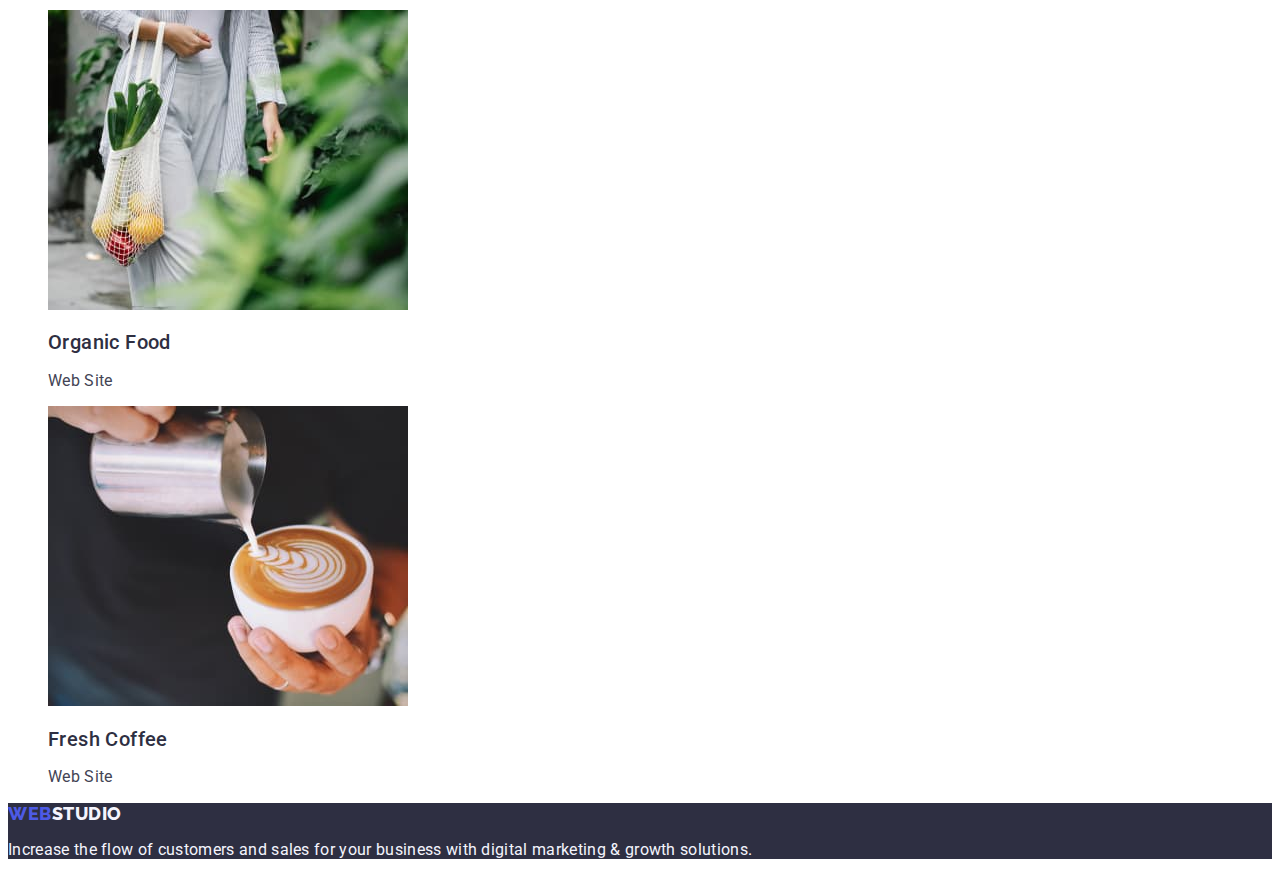
==== commit f97a797b: "summary334" ====
--- a/portfolio.html
+++ b/portfolio.html
@@ -16,28 +16,28 @@
   <body>
     <header class="page-header">
       <nav class="header-nav">
-        <a href="./index.html" class="logo link"
+        <a href="./index.html" class="logo list link"
           >Web<span class="logo logo-part link">Studio</span></a
         >
-        <ul class="site-nav-list list">
+        <ul class="site-nav-list link list">
           <li class="menu-item">
-            <a href="./index.html" class="link">Studio</a>
+            <a href="./index.html" class="link menu-item-link">Studio</a>
           </li>
           <li class="menu-item">
-            <a href="./portfolio.html" class="link">Portfolio</a>
+            <a href="./portfolio.html" class="link menu-item-link">Portfolio</a>
           </li>
-          <li class="menu-item"><a href="" class="link">Contacts</a></li>
+          <li class="menu-item"><a href="" class="link menu-item-link">Contacts</a></li>
         </ul>
       </nav>
-      <address class="contact">
+      <address class="contact link">
         <ul class="contact-nav-list list">
           <li>
-            <a href="mailto:info@devstudio.com" class="email-link link"
+            <a href="mailto:info@devstudio.com" class="contacts-link link"
               >info@devstudio.com</a
             >
           </li>
           <li>
-            <a href="tel:+110001111111" class="tel-link link"
+            <a href="tel:+110001111111" class="contacts-link link"
               >+11 (000) 111-11-11</a
             >
           </li>
--- a/css/style.css
+++ b/css/style.css
@@ -77,8 +77,8 @@
 .menu-item:focus {
   color: #404bbf;
 }
-.primary:hover,
-.primary:focus{color: #404bbf;}
+.menu-item-link:hover,
+.menu-item-link:focus{color: #404bbf;}
 .menu-item-link{color: #2e2f42;
   line-height: 1.5;}
 /* contact */
@@ -126,6 +126,7 @@
 .title-benefits{font-weight: 500;
   font-size: 20px;
   line-height: 1.2;
+  letter-spacing: 0.02em;
   color: #2E2F42;}
 .background-section-our-team {
   background-color: #F4F4FD;
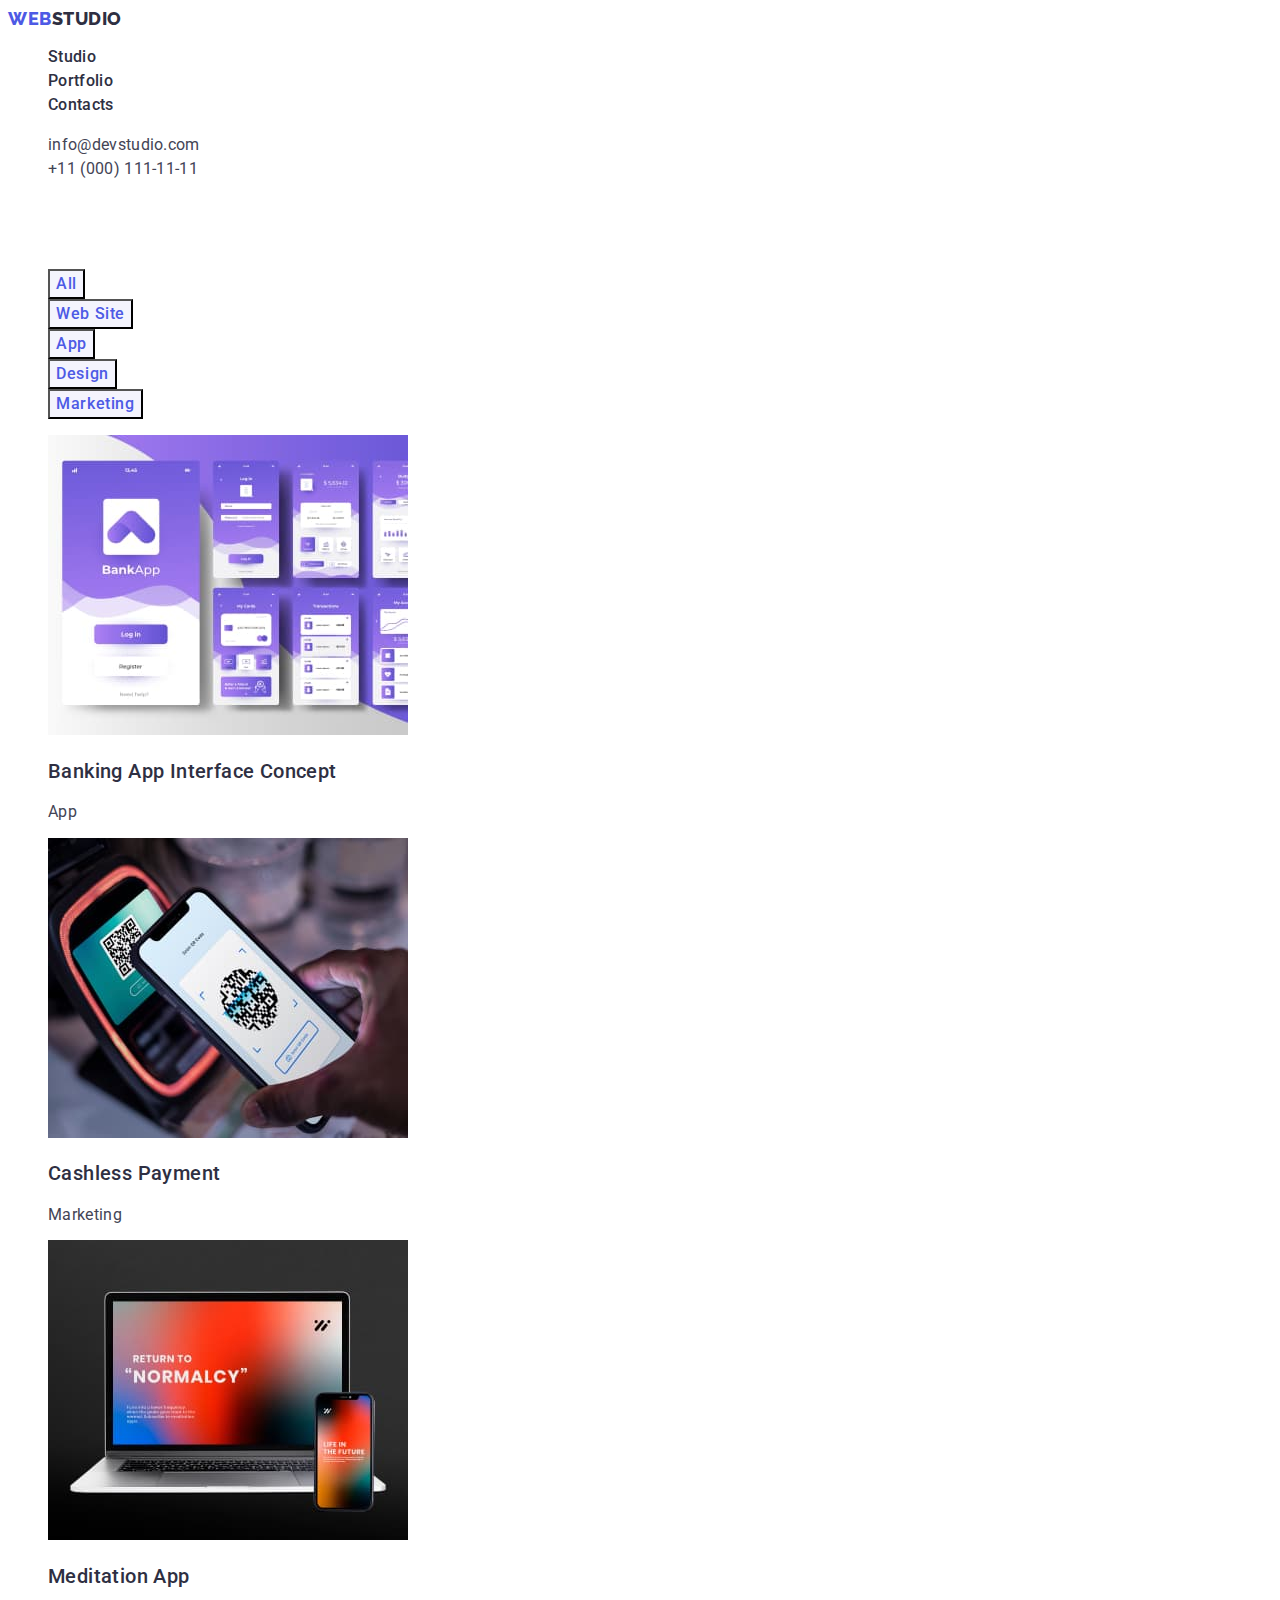
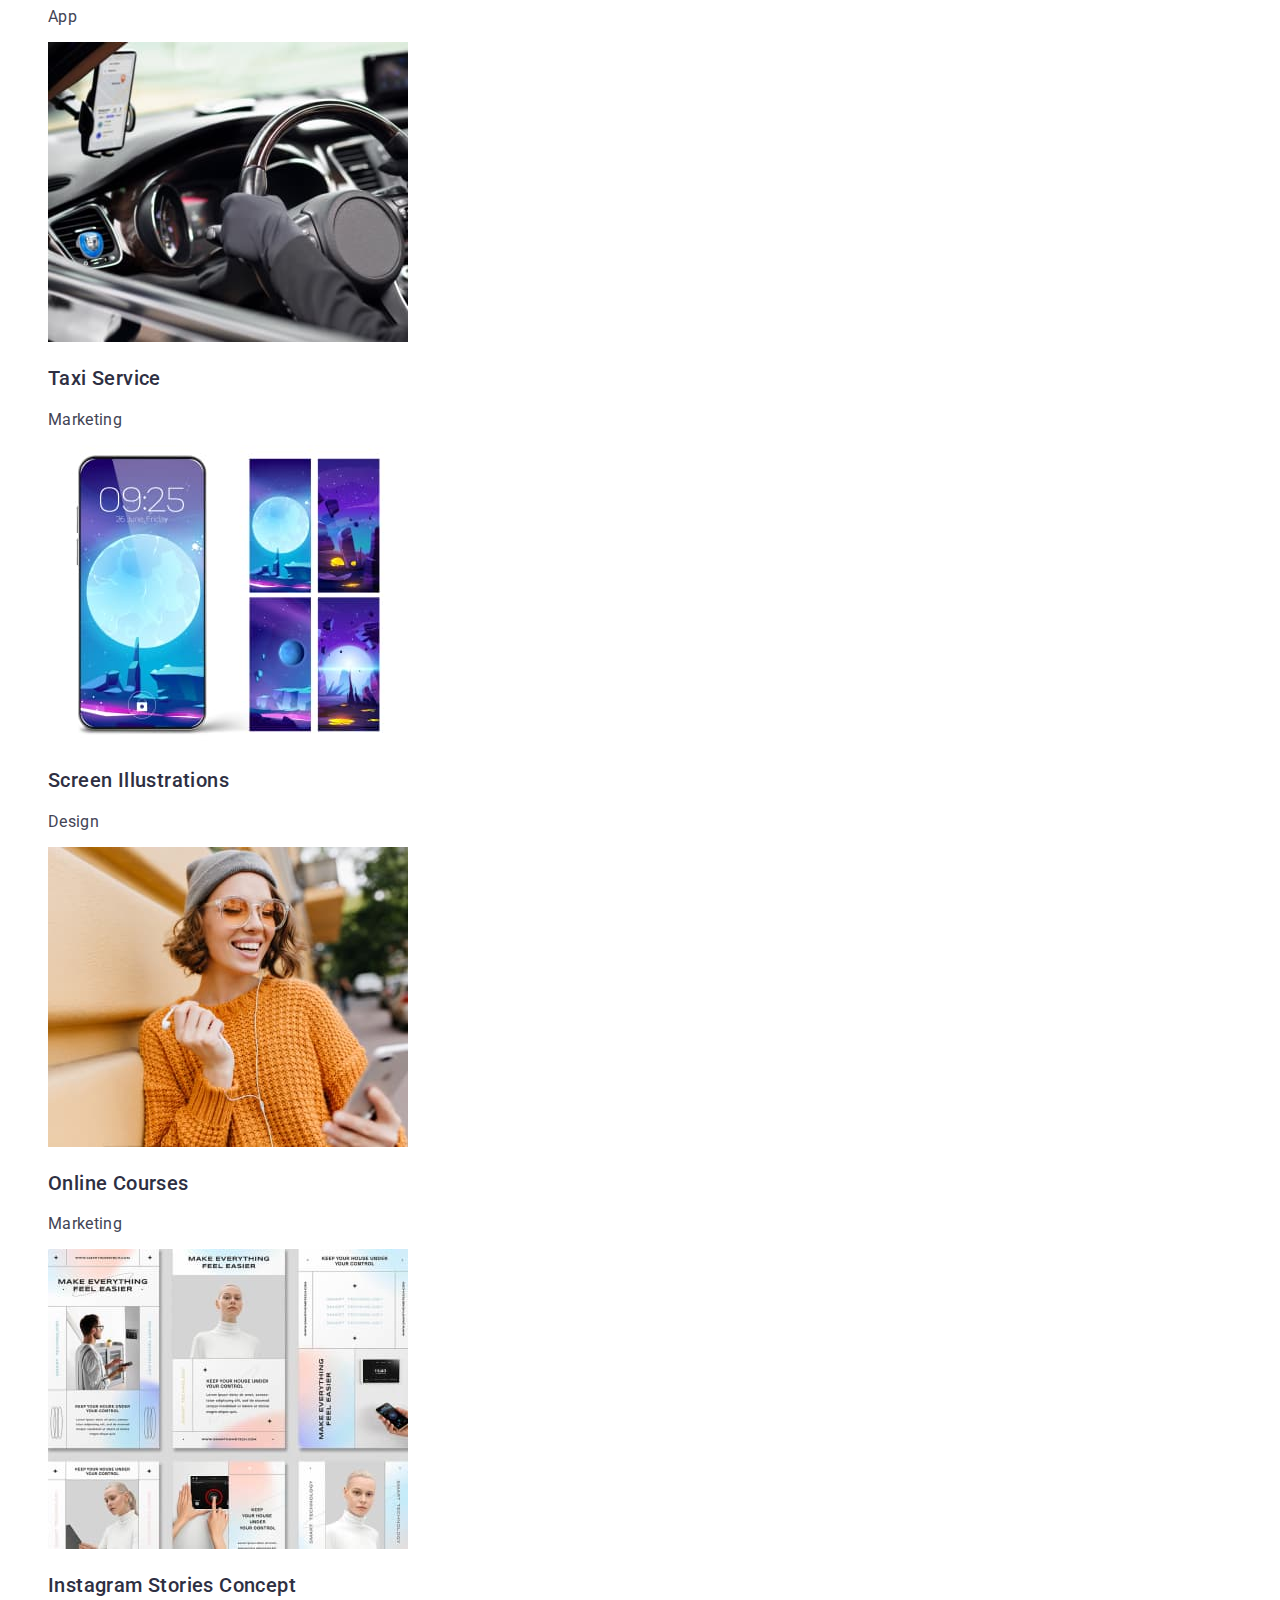
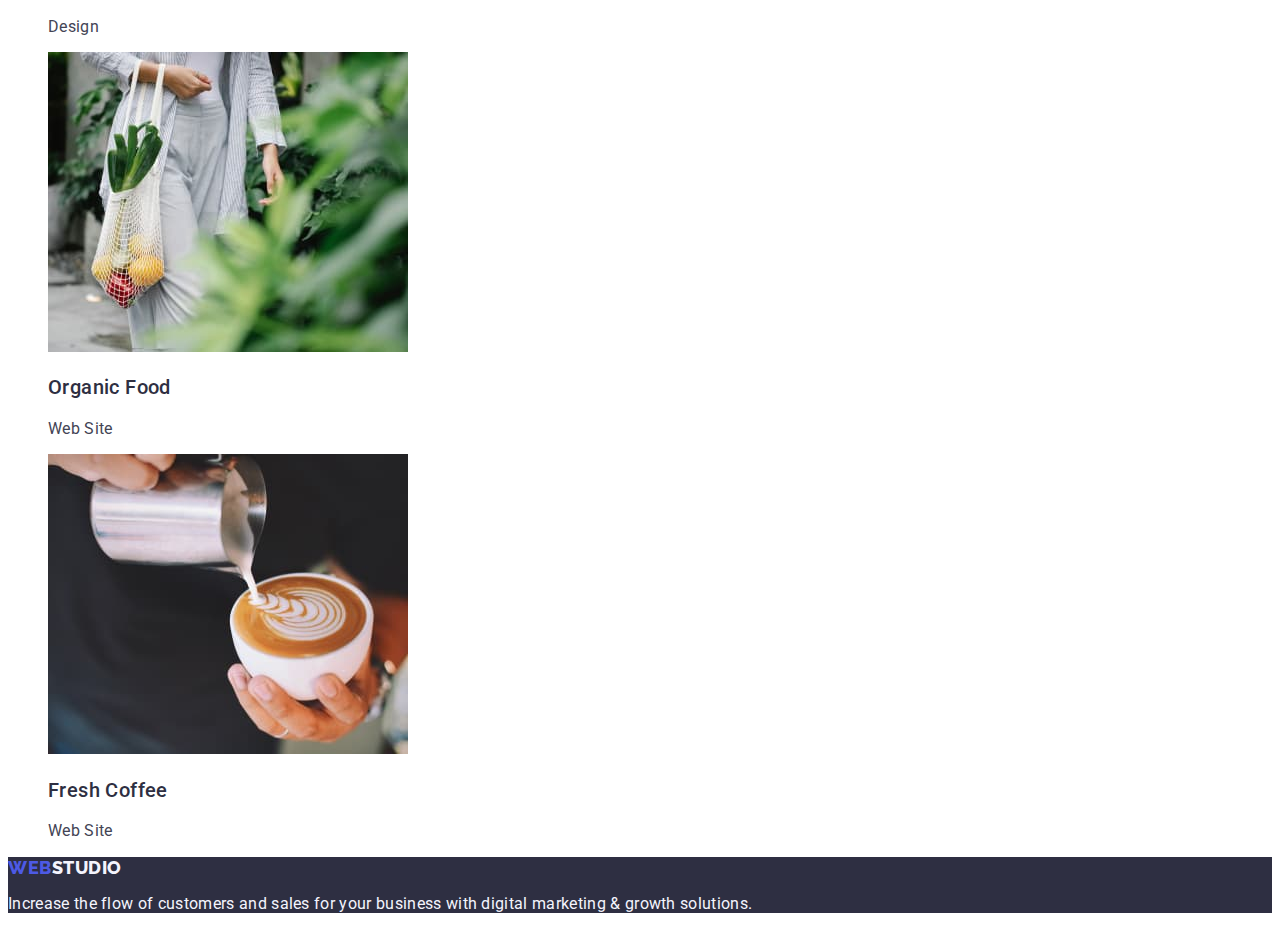
==== commit 267a288b: "end" ====
--- a/portfolio.html
+++ b/portfolio.html
@@ -70,7 +70,7 @@
                 alt="Banking App Interface Concept"
                 width="360"
               />
-              <h2 class="title title-work-examples">
+              <h2 class="title-work-examples">
                 Banking App Interface Concept
               </h2>
               <p class="text work">App</p>
@@ -86,7 +86,7 @@
                 alt="Cashless Payment"
                 width="360"
               />
-              <h2 class="title title-work-examples">Cashless Payment</h2>
+              <h2 class="title-work-examples">Cashless Payment</h2>
               <p class="text work">Marketing</p></a
             >
           </li>
@@ -98,7 +98,7 @@
                 alt="Meditation App"
                 width="360"
               />
-              <h2 class="title title-benefits">Meditation App</h2>
+              <h2 class="title-work-examples">Meditation App</h2>
               <p class="text work">App</p></a
             >
           </li>
@@ -110,7 +110,7 @@
                 alt="Taxi Service"
                 width="360"
               />
-              <h2 class="title title-benefits">Taxi Service</h2>
+              <h2 class="title-work-examples">Taxi Service</h2>
               <p class="text work">Marketing</p></a
             >
           </li>
@@ -122,7 +122,7 @@
                 alt="Screen Illustrations"
                 width="360"
               />
-              <h2 class="title title-benefits">Screen Illustrations</h2>
+              <h2 class="title-work-examples">Screen Illustrations</h2>
               <p class="text work">Design</p></a
             >
           </li>
@@ -134,7 +134,7 @@
                 alt="Online Courses"
                 width="360"
               />
-              <h2 class="title title-benefits">Online Courses</h2>
+              <h2 class="title-work-examples">Online Courses</h2>
               <p class="text work">Marketing</p></a
             >
           </li>
@@ -146,7 +146,7 @@
                 alt="Instagram Stories Concept"
                 width="360"
               />
-              <h2 class="title title-benefits">Instagram Stories Concept</h2>
+              <h2 class="title-work-examples">Instagram Stories Concept</h2>
               <p class="text work">Design</p></a
             >
           </li>
@@ -158,7 +158,7 @@
                 alt="Organic Food"
                 width="360"
               />
-              <h2 class="title title-benefits">Organic Food</h2>
+              <h2 class="title-work-examples">Organic Food</h2>
               <p class="text work">Web Site</p></a
             >
           </li>
@@ -171,7 +171,7 @@
                 alt="Fresh Coffee"
                 width="360"
               />
-              <h2 class="title title-benefits">Fresh Coffee</h2>
+              <h2 class="title-work-examples">Fresh Coffee</h2>
               <p class="text work">Web Site</p></a
             >
           </li>
--- a/css/style.css
+++ b/css/style.css
@@ -1,4 +1,3 @@
-
 /* :root {
   --main-font-family: "Roboto", sans-serif;
   --secondary-font-family: "Raleway", sans-serif;
@@ -22,7 +21,7 @@
   cursor: pointer;
 }
 body {
-  font-family: "Roboto", sans-serif; 
+  font-family: "Roboto", sans-serif;
   letter-spacing: 0.02em;
   color: #434455;
   background-color: #fff;
@@ -32,8 +31,9 @@
   font-size: 36px;
   line-height: 1.11;
   text-align: center;
+  letter-spacing: 0.02em;
   text-transform: capitalize;
-  color: #2E2F42;
+  color: #2e2f42;
 }
 .title {
   font-weight: 700;
@@ -41,7 +41,7 @@
   line-height: 1.11;
   text-transform: capitalize;
   letter-spacing: 0.02em;
-  color: #2E2F42;
+  color: #2e2f42;
 }
 .text {
   font-weight: 400;
@@ -52,7 +52,7 @@
 /* header */
 /* logo */
 .logo {
-  font-family:"Raleway", sans-serif ;
+  font-family: "Raleway", sans-serif;
   font-weight: 800;
   font-size: 18px;
   line-height: 1.17;
@@ -60,10 +60,9 @@
   text-transform: uppercase;
   text-decoration: none;
   color: #4d5ae5;
-
 }
 .logo-part {
-  color: #2E2F42;
+  color: #2e2f42;
 }
 /* nav link */
 .menu-item {
@@ -78,9 +77,13 @@
   color: #404bbf;
 }
 .menu-item-link:hover,
-.menu-item-link:focus{color: #404bbf;}
-.menu-item-link{color: #2e2f42;
-  line-height: 1.5;}
+.menu-item-link:focus {
+  color: #404bbf;
+}
+.menu-item-link {
+  color: #2e2f42;
+  line-height: 1.5;
+}
 /* contact */
 .contact-nav-list {
   font-weight: 400;
@@ -90,15 +93,20 @@
   color: #434455;
 }
 .contacts-link:hover,
-.contacts-link:focus 
-{ color: #404bbf;}
-.contacts-link{line-height: 1.5;
-color:  #434455;}
-.contact{ font-style: normal;}
+.contacts-link:focus {
+  color: #404bbf;
+}
+.contacts-link {
+  line-height: 1.5;
+  color: #434455;
+}
+.contact {
+  font-style: normal;
+}
 /* hero */
 .hero-solutions,
 .footer-content {
-  background-color: #2E2F42;
+  background-color: #2e2f42;
 }
 /* hero title */
 .hero-title {
@@ -110,7 +118,8 @@
   color: #fff;
 }
 /* hero button */
-.modal-open-button {font-family: "Roboto", sans-serif;
+.modal-open-button {
+  font-family: "Roboto", sans-serif;
   font-weight: 500;
   font-size: 16px;
   line-height: 1.5;
@@ -118,20 +127,26 @@
   letter-spacing: 0.04em;
   text-transform: uppercase;
   color: #fff;
-background-color: #4d5ae5;
+  background-color: #4d5ae5;
 }
 .modal-open-button:hover,
-.modal-open-button:focus{ background-color: #404BBF;}
+.modal-open-button:focus {
+  background-color: #404bbf;
+}
 /* sections */
-.title-benefits{font-weight: 500;
+.title-benefits {
+  font-weight: 500;
   font-size: 20px;
   line-height: 1.2;
   letter-spacing: 0.02em;
-  color: #2E2F42;}
+  color: #2e2f42;
+}
 .background-section-our-team {
-  background-color: #F4F4FD;
-}
-.cards-team{ background-color:#fff;}
+  background-color: #f4f4fd;
+}
+.cards-team {
+  background-color: #fff;
+}
 
 /* buttons */
 .button {
@@ -142,25 +157,45 @@
   display: flex;
   letter-spacing: 0.04em;
   color: #4d5ae5;
-  background-color: #F4F4FD;
+  background-color: #f4f4fd;
 }
 .button:hover,
 .button:focus {
   color: #fff;
   background-color: #404bbf;
 }
-.title-work-examples{}
+
 /* footer */
-.logo-footer{color: #F4F4FD;}
-.text-footer{color: #F4F4FD;} 
+.logo-footer {
+  color: #f4f4fd;
+}
+.text-footer {
+  color: #f4f4fd;
+}
 
 /* portfolio */
-.work-examples .title{ font-weight: 500;
+.work-examples .title {
+  font-weight: 500;
   font-size: 20px;
-  line-height: 1.2;}
-  .work-examples .text{ font-weight: 400;
-    font-size: 16px;
-    line-height: 1.2;}
-    .work-examples-link:hover,
-    .work-examples-link:focus{color: #404bbf;}
-    .work{color: #434455;}+  line-height: 1.2;
+}
+.work-examples .text {
+  font-weight: 400;
+  font-size: 16px;
+  line-height: 1.2;
+}
+.work-examples-link:hover,
+.work-examples-link:focus {
+  color: #404bbf;
+}
+.work {
+  color: #434455;
+  line-height: 1.5;
+}
+.title-work-examples {
+  font-weight: 500;
+  font-size: 20px;
+  line-height: 1.5;
+  letter-spacing: 0.02em;
+  color: #2e2f42;
+}
